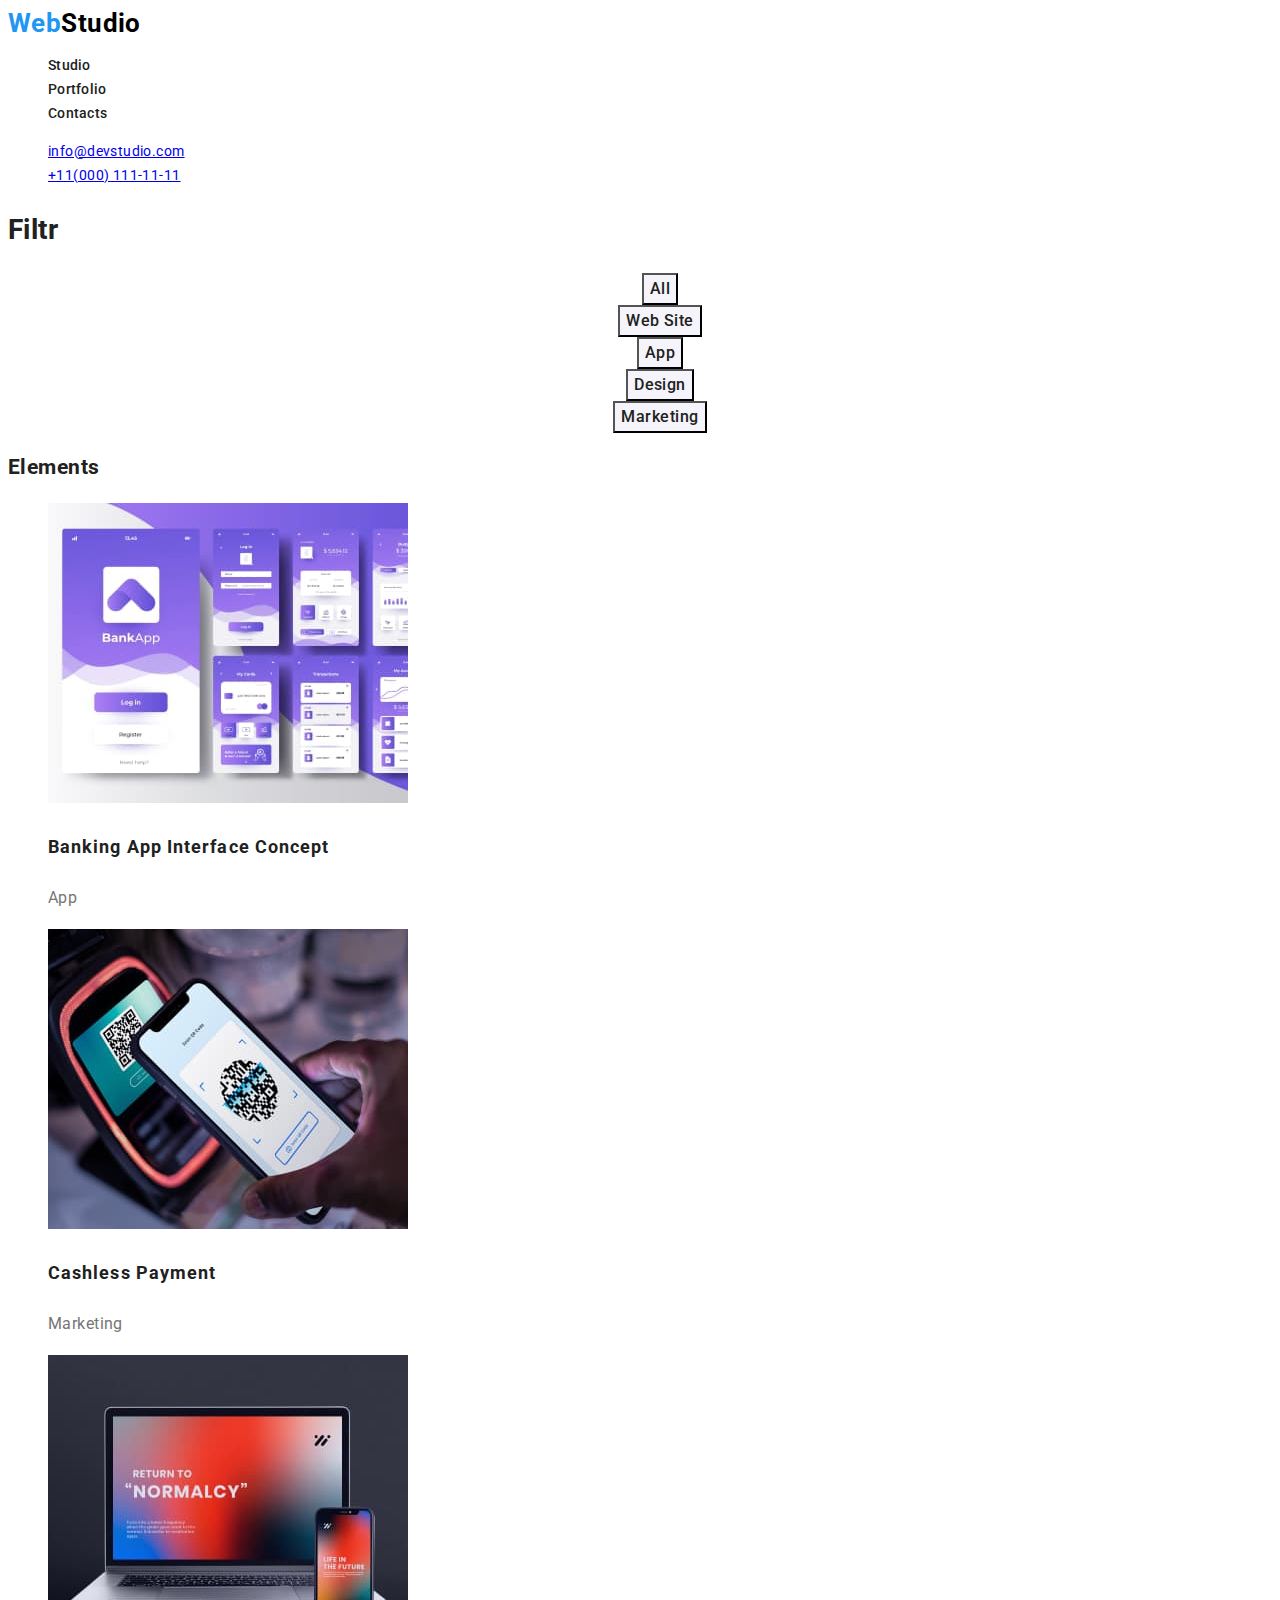
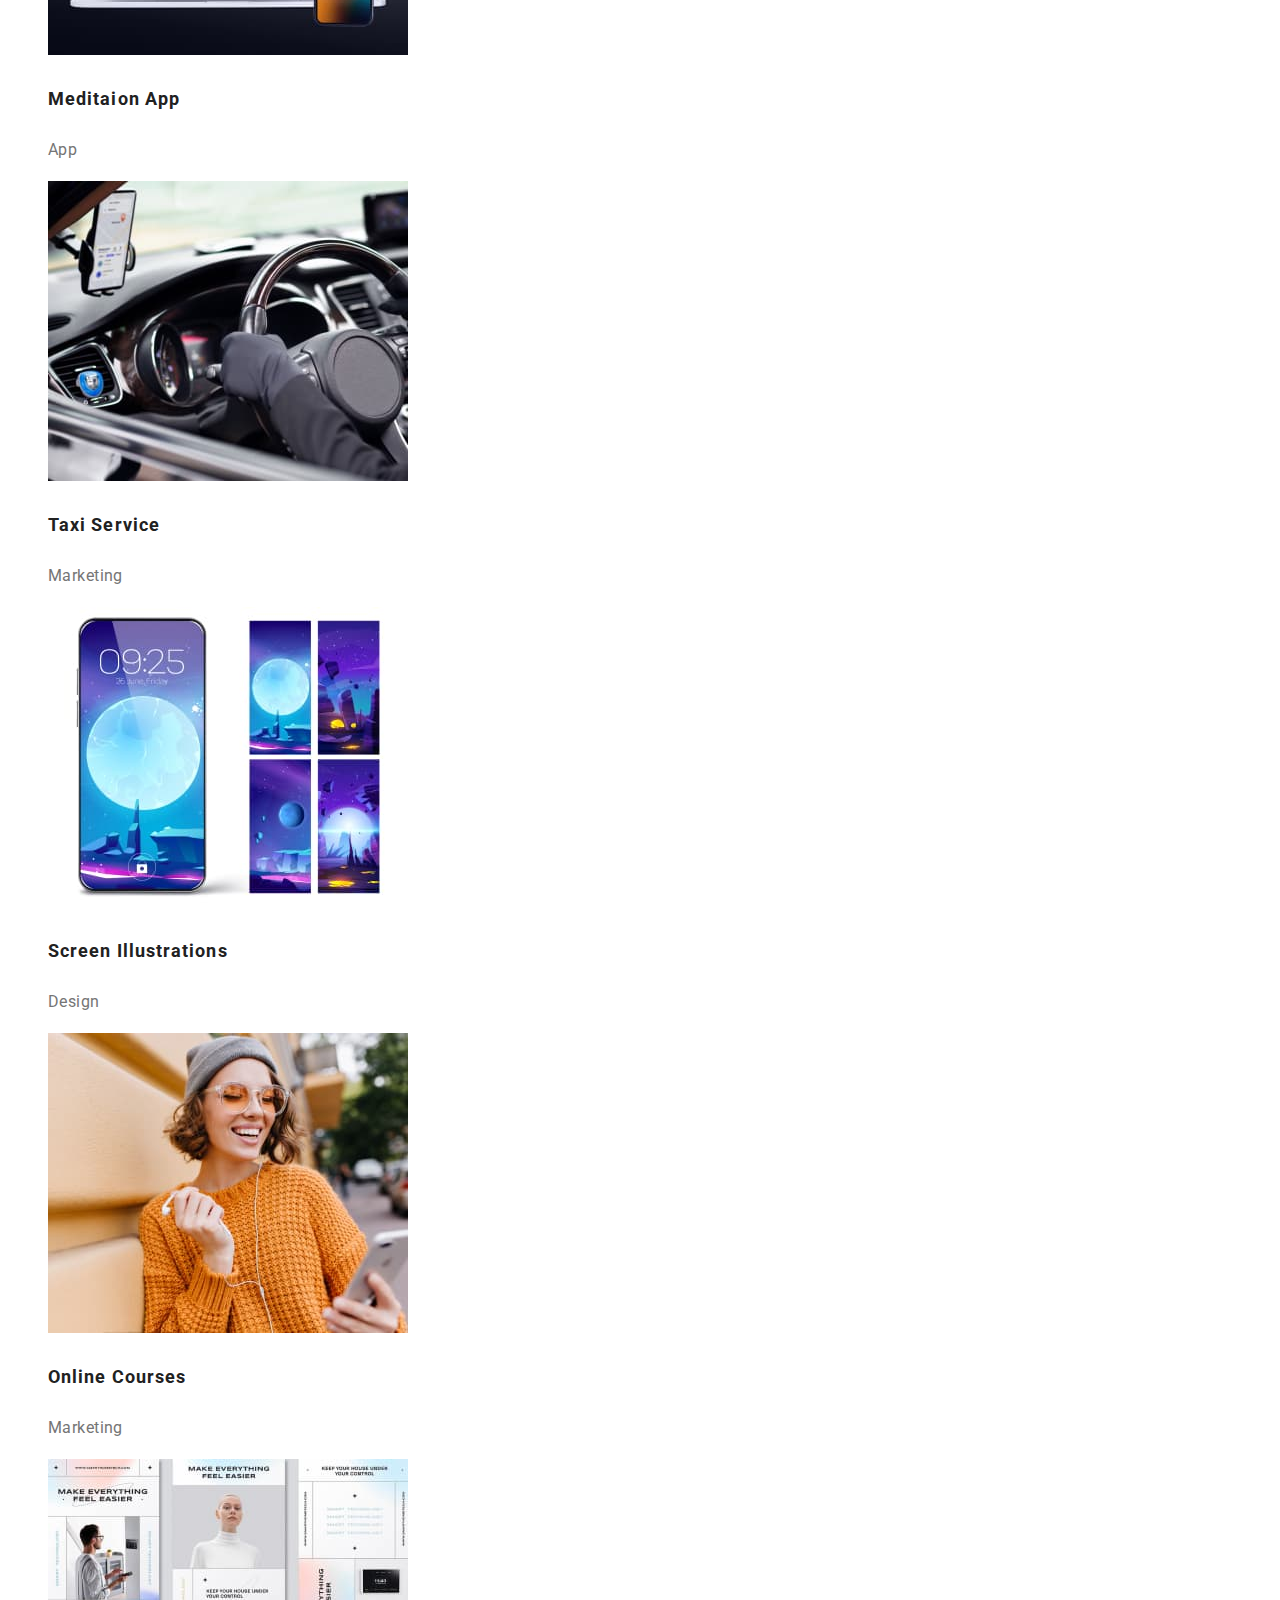
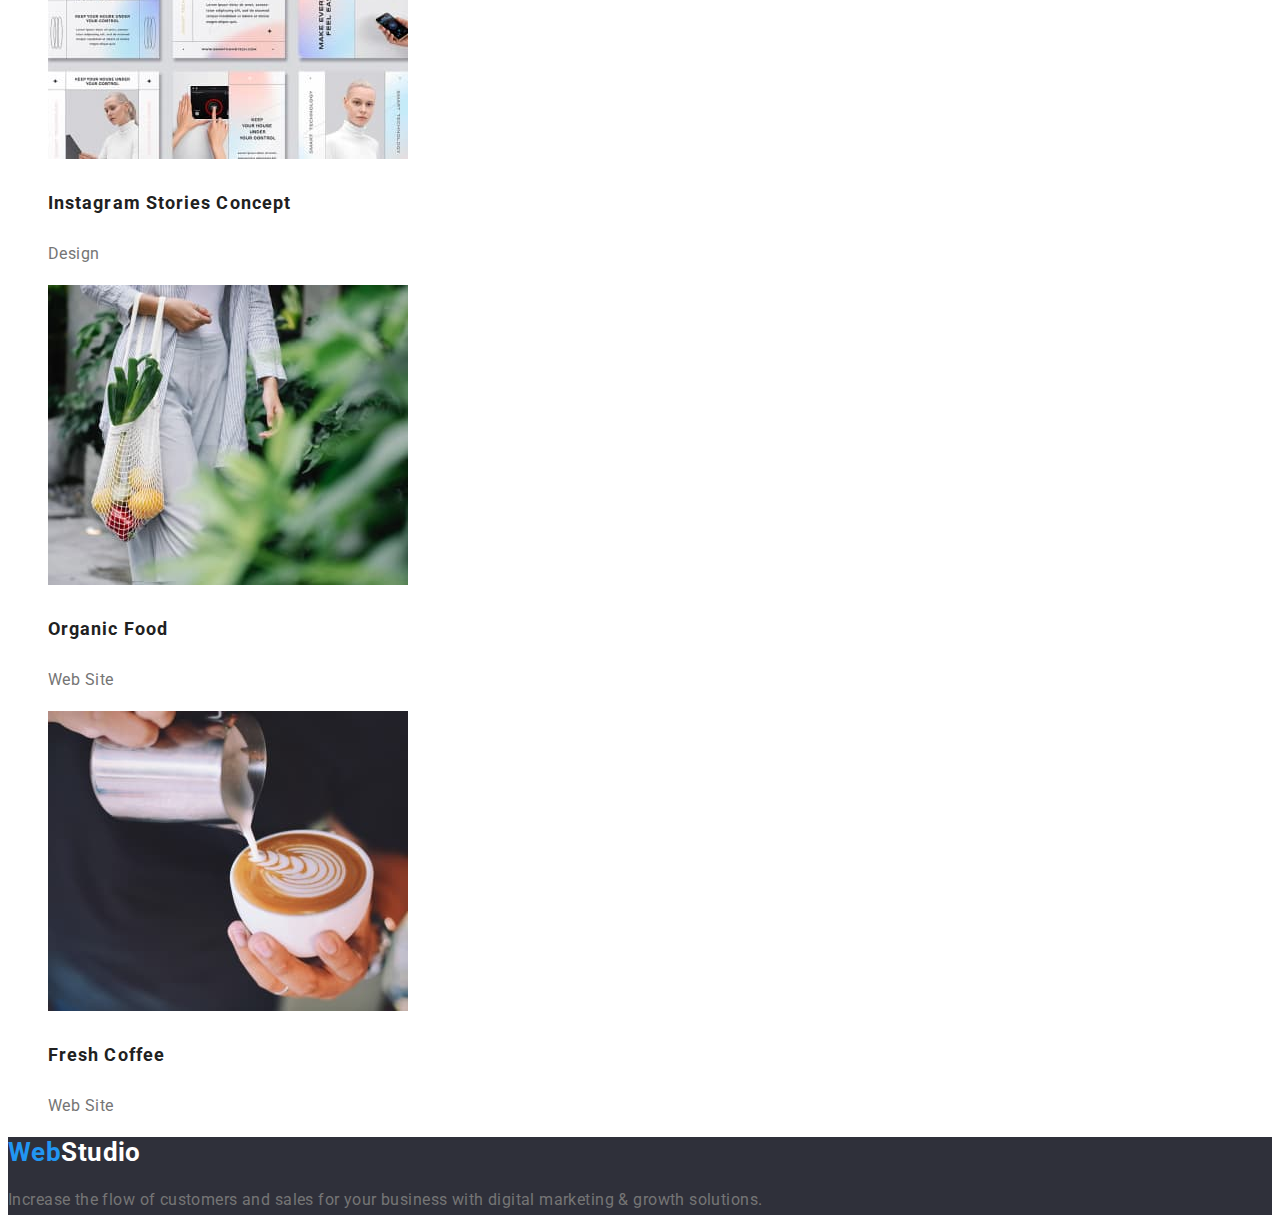
==== portfolio.html @ 69997443 "version blackout 1.0" ====
<!DOCTYPE html>
<html lang="en">
  <head>
    <meta charset="UTF-8" />
    <meta http-equiv="X-UA-Compatible" content="IE=edge" />
    <meta name="viewport" content="width=device-width, initial-scale=1.0" />
    <link rel="preconnect" href="https://fonts.googleapis.com" />
    <link rel="preconnect" href="https://fonts.gstatic.com" crossorigin />
    <link
      href="https://fonts.googleapis.com/css2?family=Raleway:wght@700&family=Roboto:wght@400;500;700;900&display=swap"
      rel="stylesheet"
    />
    <link rel="stylesheet" href="./css/styles.css" />
    <title>Портфоліо</title>
  </head>

  <body>
    <header>
      <a href="./index.html" class="logo"><span class="logo__accent">Web</span>Studio</a>
      <nav>
        <ul class="site-nav">
          <li class="site-nav__item"><a class="site-nav__link" href="./index.html">Studio</a></li>
          <li class="site-nav__item"><a class="site-nav__link" href="./portfolio.html">Portfolio</a></li>
          <li class="site-nav__item"><a class="site-nav__link" href="">Contacts</a></li>
        </ul>
      </nav>
      <ul class="contact-links">
        <li class="contacts-links__item"><a contacts-links__link href="mailto:info@devstudio.com">info@devstudio.com</a></li>
        <li class="contacts-links__item"><a contacts-links__link href="tel:+11(000)111-11-11">+11(000) 111-11-11</a></li>
      </ul>
    </header>
    <main>
      <h1>Filtr</h1>
      <section class="portfolio">
        <ul class="portfolio-filter">
          <li class="portfolio-filter__item"><button type="button" class="button portfolio-filter__button">All</button></li>
          <li class="portfolio-filter__item"><button type="button" class="button portfolio-filter__button">Web Site</button></li>
          <li class="portfolio-filter__item"><button type="button" class="button portfolio-filter__button">App</button></li>
          <li class="portfolio-filter__item"><button type="button" class="button portfolio-filter__button">Design</button></li>
          <li class="portfolio-filter__item"><button type="button" class="button portfolio-filter__button">Marketing</button></li>
        </ul>
        <h2>Elements</h2>
        <ul class="portfolio-cards">
          <li class="portfolio-cards__item">
            <a href="" class="portfolio-cards__link">
              <img
                src="./images/8.jpg"
                alt="Banking App Interface Concept"
                width="360"
              />
            </a>
            <h3 class="portfolio-cards__heading">Banking App Interface Concept</h3>
            <p class="portfolio-cards__text">App</p>
          </li>
          <li class="portfolio-cards__item">
            <a href="" class="portfolio-cards__link">
              <img src="./images/9.jpg" alt="Cashless Payment" width="360" />
            </a>
            <h3 class="portfolio-cards__heading">Cashless Payment</h3>
            <p class="portfolio-cards__text">Marketing</p>
          </li>
          <li class="portfolio-cards__item">
            <a href="" class="portfolio-cards__link">
              <img src="./images/10.jpg" alt="Meditaion App" width="360" />
            </a>
            <h3 class="portfolio-cards__heading">Meditaion App</h3>
            <p class="portfolio-cards__text">App</p>
          </li>
          <li class="portfolio-cards__item">
            <a href="" class="portfolio-cards__link">
              <img src="./images/11.jpg" alt="Taxi Service" width="360" />
            </a>
            <h3 class="portfolio-cards__heading">Taxi Service</h3>
            <p class="portfolio-cards__text">Marketing</p>
          </li>
          <li class="portfolio-cards__item">
            <a href="" class="portfolio-cards__link">
              <img
                src="./images/12.jpg"
                alt="Screen Illustrations"
                width="360"
              />
            </a>
            <h3 class="portfolio-cards__heading">Screen Illustrations</h3>
            <p class="portfolio-cards__text">Design</p>
          </li>
          <li class="portfolio-cards__item">
            <a href="" class="portfolio-cards__link">
              <img src="./images/13.jpg" alt="Online Courses" width="360" />
            </a>
            <h3 class="portfolio-cards__heading">Online Courses</h3>
            <p class="portfolio-cards__text">Marketing</p>
          </li>
          <li>
            <a href="" class="portfolio-cards__link">
              <img
                src="./images/14.jpg"
                alt="Instagram Stories Concept"
                width="360"
              />
            </a>
            <h3 class="portfolio-cards__heading">Instagram Stories Concept</h3>
            <p class="portfolio-cards__text">Design</p>
          </li>
          <li>
            <a href="" class="portfolio-cards__link">
              <img src="./images/15.jpg" alt="Organic Food" width="360" />
            </a>
            <h3 class="portfolio-cards__heading">Organic Food</h3>
            <p class="portfolio-cards__text">Web Site</p>
          </li>
          <li>
            <a href="" class="portfolio-cards__link">
              <img src="./images/16.jpg" alt="Fresh Coffee" width="360" />
            </a>
            <h3 class="portfolio-cards__heading">Fresh Coffee</h3>
            <p class="portfolio-cards__text">Web Site</p>
          </li>
        </ul>
      </section>
    </main>
    <footer class="footer">
      <a href="./index.html" class="logo footer__logo"><span class="logo__accent">Web</span>Studio</a>
      <p class="portfolio-cards__text">
        Increase the flow of customers and sales for your business with digital
        marketing & growth solutions.
      </p>
    </footer>
  </body>
</html>
---- css/styles.css ----
:root {
  --font-family-primary: "Roboto", sans-serif;
  --font-family-secondary: "Roboto", sans-serif;
  --text-color-primary: #212121;
  --text-color-secondary: #757575;
  --text-color-accent: #2196f3;
  --text-color-logo: #000;
  --text-color-logo-footer: #fff;
  --text-color-hero: #fff;
  --text-color-button-text-light: #fff;
  --text-color-button-text-dark: #212121;
  --text-color-contacts: rgba(255, 255, 255, 0.6);
  --text-color-address: #fff;
  --bg-color-primary: #fff;
  --bg-color-dark: #2f303a;
  --bg-color-gray: #f5f4fa;
  --bg-color-button-primary: #f5f4fa;
  --bg-color-button-accent-primary: #2196f3;
  --bg-color-button-accent-secondary: #188ce8;
}
body {
  font-family: var(--font-family-primary);
  font-weight: 400;
  font-size: 14px;
  line-height: 1.71;
  letter-spacing: 0.03em;
  color: var(--text-color-primary);
}
/* Logo */

.logo {
  font-family: var(--font-family-secondary);
  font-weight: 700;
  font-size: 26px;
  line-height: 1.19;
  text-decoration: none;
  color: var(--text-color-logo);
}

.logo__accent {
  color: var(--text-color-accent);
}

/* Site navigation & Contact links */

.site-nav,
.contact-links {
  list-style: none;
}

.site-nav__link,
.contacts-links__link {
  font-weight: 500;
  line-height: 1.14;
  letter-spacing: 0.02em;
  text-decoration: none;
  color: var(--text-color-primary);
}

.site-nav__link:hover,
.site-nav__link:focus,
.site-nav__link--current,
.contacts-links__link:hover,
.contacts-links__link:focus {
  color: var(--text-color-accent);
}

/* Contact links */

.contacts-links__link {
  color: var(--text-color-secondary);
}

/* Button */

.button {
  font-family: inherit;
  cursor: pointer;
}
/* Hero */

.hero {
  background-color: var(--bg-color-dark);
  text-align: center;
}

.hero__heading {
  font-weight: 900;
  font-size: 44px;
  line-height: 1.36;
  letter-spacing: 0.06em;
  text-transform: uppercase;
  color: var(--text-color-hero);
}

.hero__button {
  font-weight: 700;
  font-size: 16px;
  line-height: 1.88;
  text-align: center;
  letter-spacing: 0.06em;
  color: var(--text-color-button-text-light);
  background-color: var(--bg-color-button-accent-primary);
}

.hero__button:hover,
.hero__button:focus {
  background-color: var(--bg-color-button-accent-secondary);
}

/* Features & Portfolio */

.features__heading,
.portfolio__heading {
  position: absolute;
  white-space: nowrap;
  width: 1px;
  height: 1px;
  overflow: hidden;
  border: 0;
  padding: 0;
  clip: rect(0 0 0 0);
  clip-path: inset(50%);
  margin: -1px;
}

/* Features list */

.features-list {
  list-style: none;
}

.features-list__heading {
  font-size: 14px;
  line-height: 1.14;
  text-transform: uppercase;
}

.features-list__text {
  color: var(--text-color-secondary);
}

/* Competence & Team */

.competence__heading,
.team__heading {
  font-size: 36px;
  line-height: 1.17;
  text-align: center;
}

/* Competence list & Team cards */

.competence-list,
.team-cards {
  list-style: none;
  text-align: center;
}

/* Team */

.team {
  background-color: var(--bg-color-gray);
}

/* Team cards */

.team-cards__item {
  background-color: var(--bg-color-primary);
}

.team-cards__heading {
  font-weight: 500;
  font-size: 16px;
  line-height: 1.19;
}

.team-cards__position {
  font-size: 16px;
  line-height: 1.19;
  color: var(--text-color-secondary);
}

/* Footer */

.footer {
  background-color: var(--bg-color-dark);
}

.footer__logo {
  color: var(--text-color-logo-footer);
}

/* Portfolio filter */

.portfolio-filter {
  text-align: center;
  list-style: none;
}

.portfolio-filter__button {
  font-weight: 500;
  font-size: 16px;
  line-height: 1.62;
  letter-spacing: 0.03em;
  color: var(--text-color-button-text-dark);
  background-color: var(--bg-color-button-primary);
}

.portfolio-filter__button:hover,
.portfolio-filter__button:focus,
.portfolio-filter__button--active {
  color: var(--text-color-button-text-light);
  background-color: var(--bg-color-button-accent-primary);
}

/* Portfolio cards */

.portfolio-cards {
  list-style: none;
}

.portfolio-cards__link {
  text-decoration: none;
  color: var(--text-color-primary);
}

.portfolio-cards__heading {
  font-weight: 700;
  font-size: 18px;
  line-height: 2;
  letter-spacing: 0.06em;
}

.portfolio-cards__text {
  font-size: 16px;
  line-height: 1.88;
  color: var(--text-color-secondary);
}
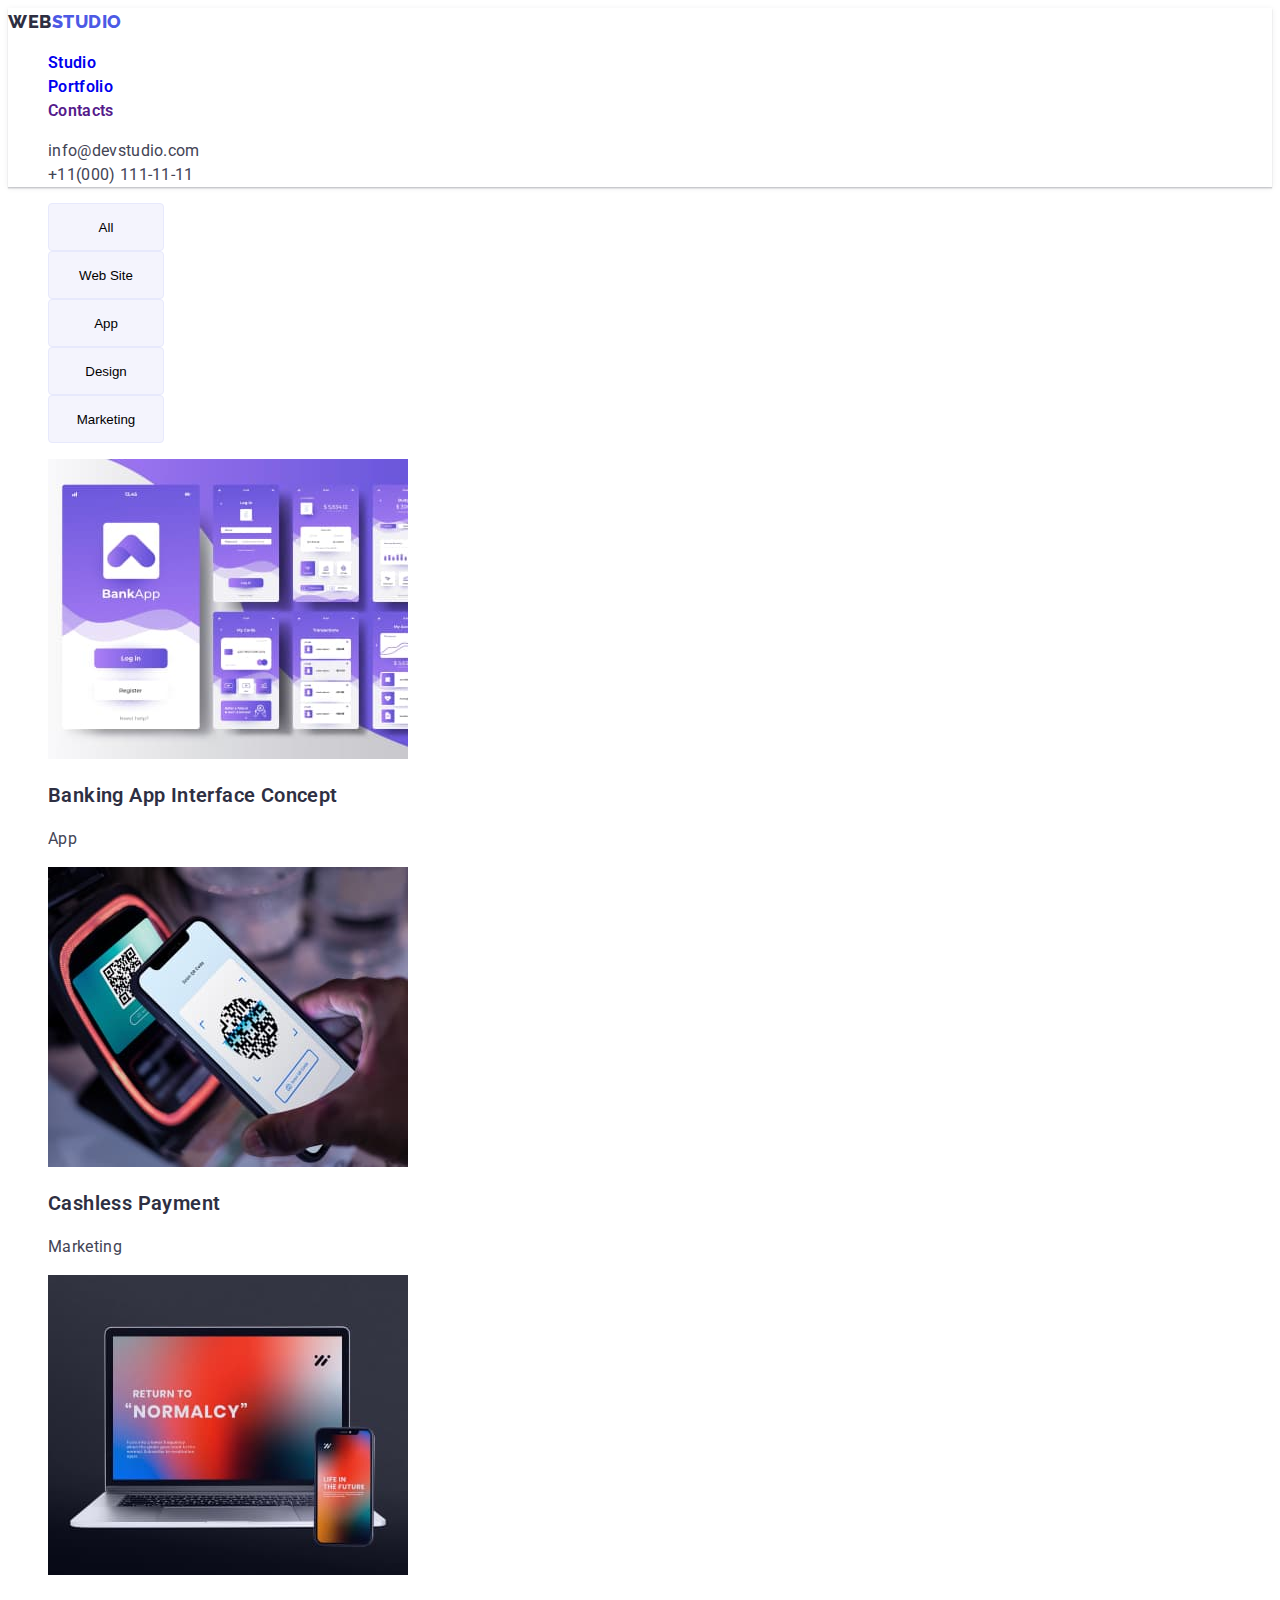
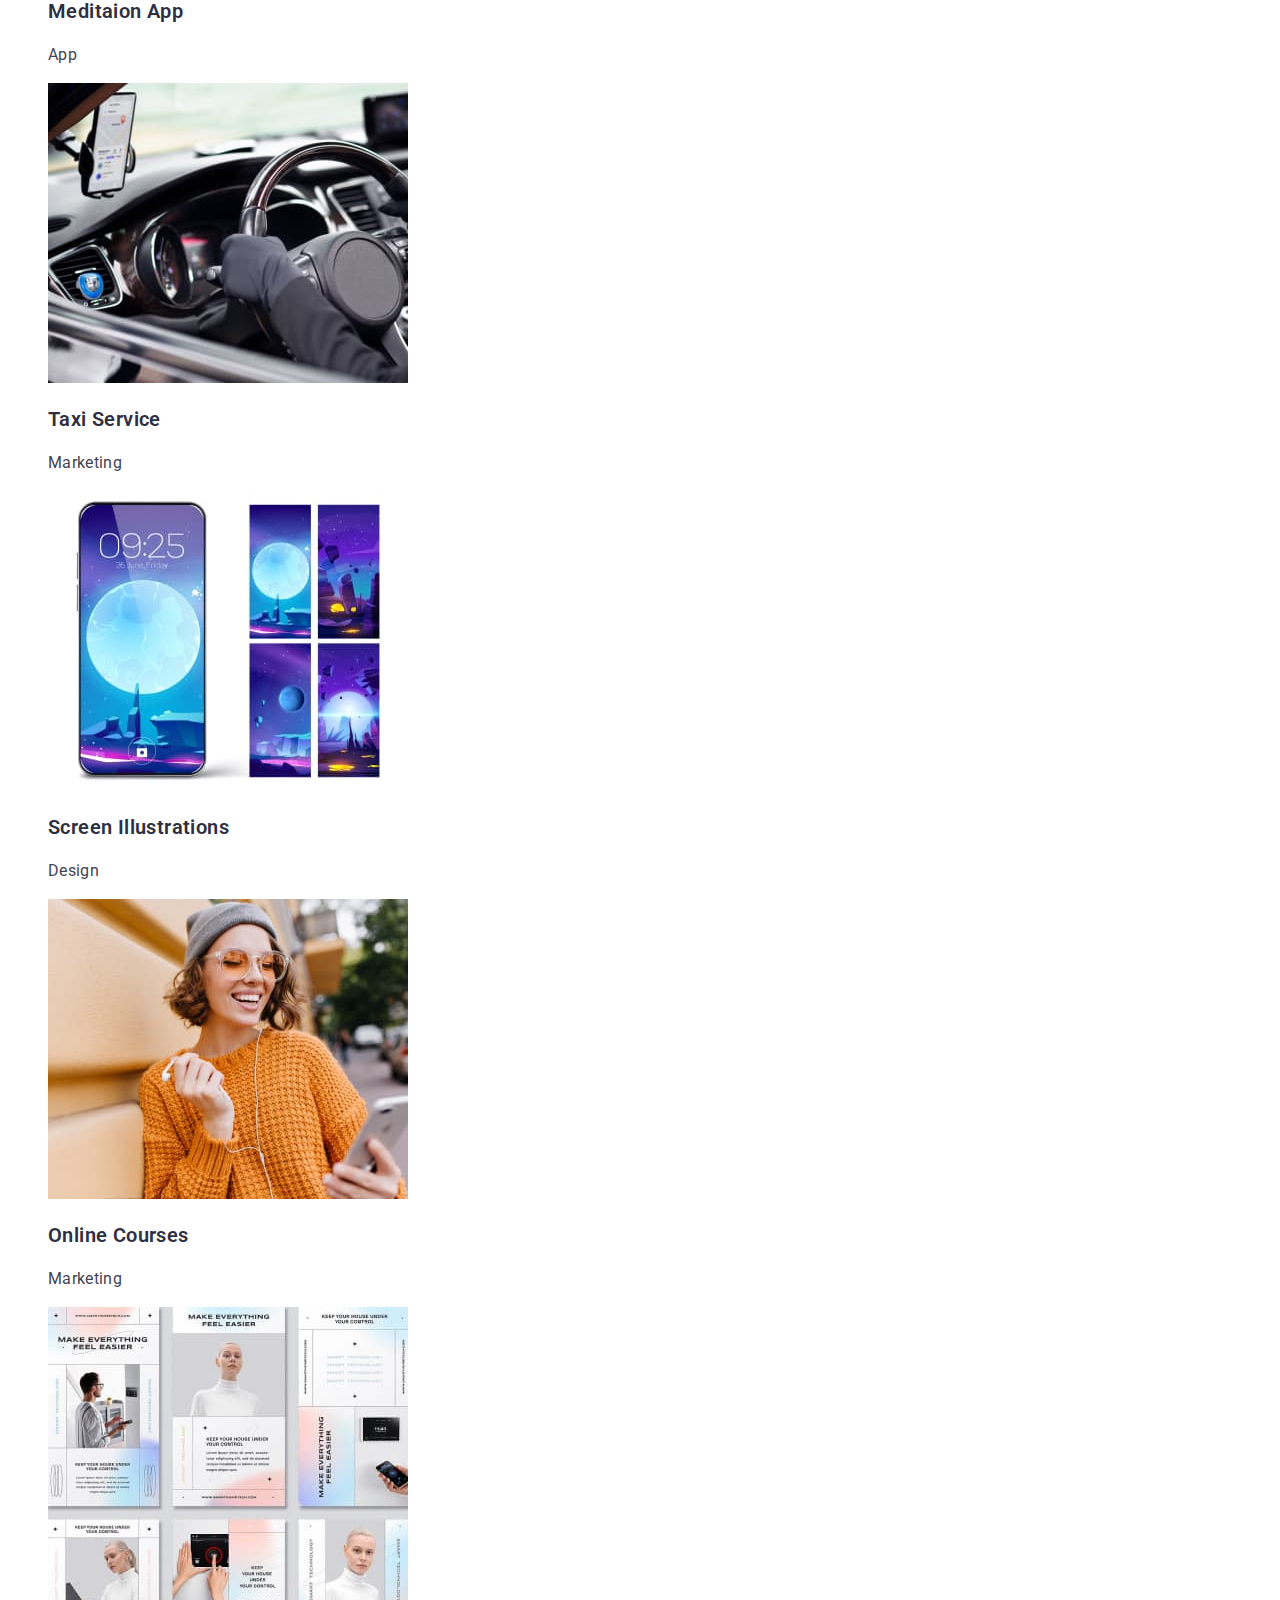
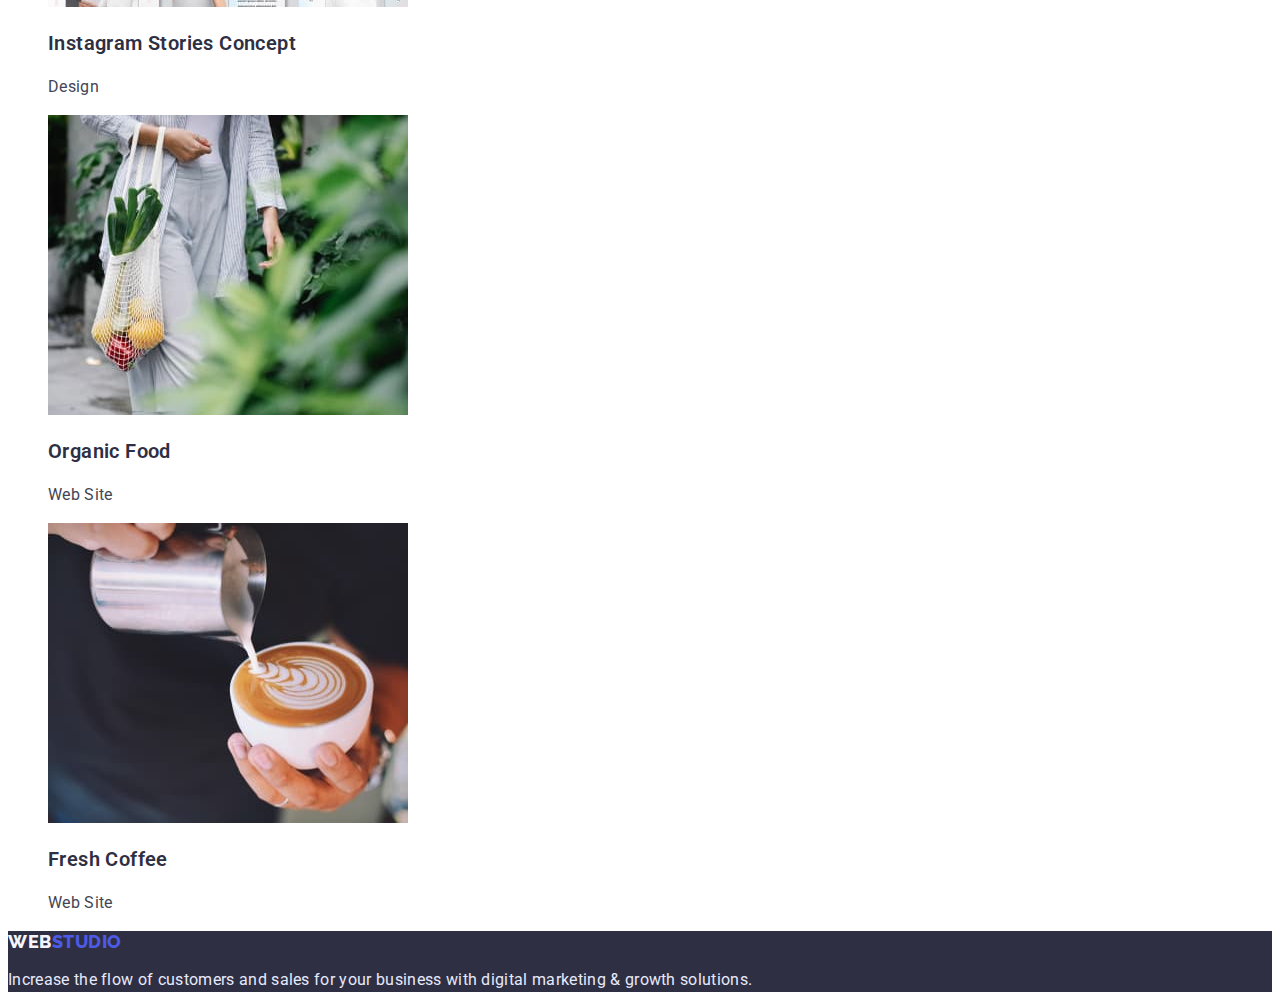
==== commit f7d48895: "blackout v.1.2" ====
--- a/portfolio.html
+++ b/portfolio.html
@@ -13,115 +13,142 @@
     <link rel="stylesheet" href="./css/styles.css" />
     <title>Портфоліо</title>
   </head>
-
   <body>
-    <header>
-      <a href="./index.html" class="logo"><span class="logo__accent">Web</span>Studio</a>
-      <nav>
-        <ul class="site-nav">
-          <li class="site-nav__item"><a class="site-nav__link" href="./index.html">Studio</a></li>
-          <li class="site-nav__item"><a class="site-nav__link" href="./portfolio.html">Portfolio</a></li>
-          <li class="site-nav__item"><a class="site-nav__link" href="">Contacts</a></li>
+    <header class="page-header">
+      <a href="./index.html" class="logo link"
+        ><span class="logo__accent">Web</span>Studio</a
+      >
+      <nav class="navigation">
+        <ul class="menu list">
+          <li class="menu_item link">
+            <a class="menu__link link" href="./index.html">Studio</a>
+          </li>
+          <li class="menu_item link">
+            <a class="menu__link link" href="./portfolio.html">Portfolio</a>
+          </li>
+          <li class="menu_item link">
+            <a class="menu__link link" href="">Contacts</a>
+          </li>
         </ul>
       </nav>
-      <ul class="contact-links">
-        <li class="contacts-links__item"><a contacts-links__link href="mailto:info@devstudio.com">info@devstudio.com</a></li>
-        <li class="contacts-links__item"><a contacts-links__link href="tel:+11(000)111-11-11">+11(000) 111-11-11</a></li>
+      <ul class="menu list">
+        <li>
+          <a class="contacts-links__link link" href="mailto:info@devstudio.com"
+            >info@devstudio.com</a
+          >
+        </li>
+        <li>
+          <a class="contacts-links__link link" href="tel:+11(000)111-11-11"
+            >+11(000) 111-11-11</a
+          >
+        </li>
       </ul>
     </header>
     <main>
-      <h1>Filtr</h1>
+      <h1 class="hide">Filtr</h1>
       <section class="portfolio">
         <ul class="portfolio-filter">
-          <li class="portfolio-filter__item"><button type="button" class="button portfolio-filter__button">All</button></li>
-          <li class="portfolio-filter__item"><button type="button" class="button portfolio-filter__button">Web Site</button></li>
-          <li class="portfolio-filter__item"><button type="button" class="button portfolio-filter__button">App</button></li>
-          <li class="portfolio-filter__item"><button type="button" class="button portfolio-filter__button">Design</button></li>
-          <li class="portfolio-filter__item"><button type="button" class="button portfolio-filter__button">Marketing</button></li>
+          <li class="list">
+            <button type="button" class="button">All</button>
+          </li>
+          <li class="list">
+            <button type="button" class="button">Web Site</button>
+          </li>
+          <li class="list">
+            <button type="button" class="button">App</button>
+          </li>
+          <li class="list">
+            <button type="button" class="button">Design</button>
+          </li>
+          <li class="list">
+            <button type="button" class="button">Marketing</button>
+          </li>
         </ul>
-        <h2>Elements</h2>
-        <ul class="portfolio-cards">
-          <li class="portfolio-cards__item">
-            <a href="" class="portfolio-cards__link">
+        <h2 class="hide">Elements</h2>
+        <ul class="list">
+          <li>
+            <a href="">
               <img
                 src="./images/8.jpg"
                 alt="Banking App Interface Concept"
                 width="360"
               />
             </a>
-            <h3 class="portfolio-cards__heading">Banking App Interface Concept</h3>
-            <p class="portfolio-cards__text">App</p>
+            <h3 class="subtitle">Banking App Interface Concept</h3>
+            <p class="description">App</p>
           </li>
-          <li class="portfolio-cards__item">
-            <a href="" class="portfolio-cards__link">
+          <li>
+            <a href="">
               <img src="./images/9.jpg" alt="Cashless Payment" width="360" />
             </a>
-            <h3 class="portfolio-cards__heading">Cashless Payment</h3>
-            <p class="portfolio-cards__text">Marketing</p>
+            <h3 class="subtitle">Cashless Payment</h3>
+            <p class="description">Marketing</p>
           </li>
-          <li class="portfolio-cards__item">
-            <a href="" class="portfolio-cards__link">
+          <li>
+            <a href="">
               <img src="./images/10.jpg" alt="Meditaion App" width="360" />
             </a>
-            <h3 class="portfolio-cards__heading">Meditaion App</h3>
-            <p class="portfolio-cards__text">App</p>
+            <h3 class="subtitle">Meditaion App</h3>
+            <p class="description">App</p>
           </li>
-          <li class="portfolio-cards__item">
-            <a href="" class="portfolio-cards__link">
+          <li>
+            <a href="">
               <img src="./images/11.jpg" alt="Taxi Service" width="360" />
             </a>
-            <h3 class="portfolio-cards__heading">Taxi Service</h3>
-            <p class="portfolio-cards__text">Marketing</p>
+            <h3 class="subtitle">Taxi Service</h3>
+            <p class="description">Marketing</p>
           </li>
-          <li class="portfolio-cards__item">
-            <a href="" class="portfolio-cards__link">
+          <li>
+            <a href="">
               <img
                 src="./images/12.jpg"
                 alt="Screen Illustrations"
                 width="360"
               />
             </a>
-            <h3 class="portfolio-cards__heading">Screen Illustrations</h3>
-            <p class="portfolio-cards__text">Design</p>
+            <h3 class="subtitle">Screen Illustrations</h3>
+            <p class="description">Design</p>
           </li>
-          <li class="portfolio-cards__item">
-            <a href="" class="portfolio-cards__link">
+          <li>
+            <a href="">
               <img src="./images/13.jpg" alt="Online Courses" width="360" />
             </a>
-            <h3 class="portfolio-cards__heading">Online Courses</h3>
-            <p class="portfolio-cards__text">Marketing</p>
+            <h3 class="subtitle">Online Courses</h3>
+            <p class="description">Marketing</p>
           </li>
           <li>
-            <a href="" class="portfolio-cards__link">
+            <a href="">
               <img
                 src="./images/14.jpg"
                 alt="Instagram Stories Concept"
                 width="360"
               />
             </a>
-            <h3 class="portfolio-cards__heading">Instagram Stories Concept</h3>
-            <p class="portfolio-cards__text">Design</p>
+            <h3 class="subtitle">Instagram Stories Concept</h3>
+            <p class="description">Design</p>
           </li>
           <li>
-            <a href="" class="portfolio-cards__link">
+            <a href="">
               <img src="./images/15.jpg" alt="Organic Food" width="360" />
             </a>
-            <h3 class="portfolio-cards__heading">Organic Food</h3>
-            <p class="portfolio-cards__text">Web Site</p>
+            <h3 class="subtitle">Organic Food</h3>
+            <p class="description">Web Site</p>
           </li>
           <li>
-            <a href="" class="portfolio-cards__link">
+            <a href="">
               <img src="./images/16.jpg" alt="Fresh Coffee" width="360" />
             </a>
-            <h3 class="portfolio-cards__heading">Fresh Coffee</h3>
-            <p class="portfolio-cards__text">Web Site</p>
+            <h3 class="subtitle">Fresh Coffee</h3>
+            <p class="description">Web Site</p>
           </li>
         </ul>
       </section>
     </main>
     <footer class="footer">
-      <a href="./index.html" class="logo footer__logo"><span class="logo__accent">Web</span>Studio</a>
-      <p class="portfolio-cards__text">
+      <a href="./index.html" class="logo_footer link"
+        ><span class="logo__accent__footer">Web</span>Studio</a
+      >
+      <p class="description_footer">
         Increase the flow of customers and sales for your business with digital
         marketing & growth solutions.
       </p>
--- a/css/styles.css
+++ b/css/styles.css
@@ -1,239 +1,189 @@
-:root {
-  --font-family-primary: "Roboto", sans-serif;
-  --font-family-secondary: "Roboto", sans-serif;
-  --text-color-primary: #212121;
-  --text-color-secondary: #757575;
-  --text-color-accent: #2196f3;
-  --text-color-logo: #000;
-  --text-color-logo-footer: #fff;
-  --text-color-hero: #fff;
-  --text-color-button-text-light: #fff;
-  --text-color-button-text-dark: #212121;
-  --text-color-contacts: rgba(255, 255, 255, 0.6);
-  --text-color-address: #fff;
-  --bg-color-primary: #fff;
-  --bg-color-dark: #2f303a;
-  --bg-color-gray: #f5f4fa;
-  --bg-color-button-primary: #f5f4fa;
-  --bg-color-button-accent-primary: #2196f3;
-  --bg-color-button-accent-secondary: #188ce8;
+.list {
+  list-style: none;
+}
+.link {
+  text-decoration: none;
 }
 body {
-  font-family: var(--font-family-primary);
-  font-weight: 400;
-  font-size: 14px;
-  line-height: 1.71;
+  font-family: "Roboto", sans-serif;
+  color: #2e2f42;
+}
+/* -----<Header------- */
+.page-header {
+  background: #ffffff;
+  box-shadow: 0px 2px 1px rgba(46, 47, 66, 0.08),
+    0px 1px 1px rgba(46, 47, 66, 0.16), 0px 1px 6px rgba(46, 47, 66, 0.08);
+}
+/* ---Logo--- */
+.logo {
+  font-family: "Raleway", sans-serif;
+  font-weight: 800;
+  font-size: 18px;
+  line-height: 1.5;
+  display: flex;
+  align-items: center;
   letter-spacing: 0.03em;
-  color: var(--text-color-primary);
+  text-transform: uppercase;
+  color: #4d5ae5;
 }
-/* Logo */
-
-.logo {
-  font-family: var(--font-family-secondary);
-  font-weight: 700;
-  font-size: 26px;
-  line-height: 1.19;
-  text-decoration: none;
-  color: var(--text-color-logo);
+.logo__accent {
+  font-family: "Raleway", sans-serif;
+  font-weight: 800;
+  font-size: 18px;
+  line-height: 1.33;
+  display: flex;
+  align-items: center;
+  letter-spacing: 0.03em;
+  text-transform: uppercase;
+  color: #2e2f42;
 }
 
-.logo__accent {
-  color: var(--text-color-accent);
+.menu_item {
+  font-weight: 600;
+  font-size: 16px;
+  line-height: 1.5;
+  letter-spacing: 0.02em;
+}
+.menu__link {
+  font-weight: 600;
+  font-size: 16px;
+  line-height: 1.5;
+  letter-spacing: 0.02em;
+}
+.menu__link:hover,
+.menu__link:focus {
+  color: #4d5ae5;
+}
+/* -------CONTAKTS---------- */
+.contacts-links__link {
+  font-weight: 400;
+  font-size: 16px;
+  line-height: 1.5;
+  letter-spacing: 0.02em;
+  color: #434455;
+}
+.contacts-links__link:hover,
+.contacts-links__link:focus {
+  color: #4d5ae5;
 }
 
-/* Site navigation & Contact links */
-
-.site-nav,
-.contact-links {
-  list-style: none;
+/* ----HERO----- */
+.hero {
+  background: #2e2f42;
+}
+.hero__heading {
+  font-weight: 600;
+  font-size: 56px;
+  line-height: 1.07;
+  text-align: center;
+  letter-spacing: 0.02em;
+  color: #ffffff;
+}
+.hero__button {
+  font-weight: 600;
+  font-size: 16px;
+  line-height: 1.19;
+  display: flex;
+  align-items: center;
+  letter-spacing: 0.04em;
+  cursor: pointer;
+  background: #4d5ae5;
+  box-shadow: 0px 4px 4px rgba(0, 0, 0, 0.15);
+  border-radius: 4px;
+  color: #ffffff;
+}
+.button__click {
+  background: #404bbf;
+  box-shadow: 0px 4px 4px rgba(0, 0, 0, 0.15);
+  border-radius: 4px;
+}
+.hero__button:hover,
+.hero__button:focus {
+  background: #4d5ae5;
+  box-shadow: 0px 1px 6px rgba(46, 47, 66, 0.08),
+    0px 1px 1px rgba(46, 47, 66, 0.16), 0px 2px 1px rgba(46, 47, 66, 0.08);
+  border-radius: 4px;
 }
 
-.site-nav__link,
-.contacts-links__link {
-  font-weight: 500;
-  line-height: 1.14;
+/* --ADVANTAGE-- */
+.hide {
+  display: none;
+}
+.subtitle {
+  font-weight: 600;
+  font-size: 20px;
+  line-height: 1.2;
   letter-spacing: 0.02em;
-  text-decoration: none;
-  color: var(--text-color-primary);
+}
+.description {
+  font-weight: 400;
+  font-size: 16px;
+  line-height: 1.5;
+  letter-spacing: 0.02em;
+  color: #434455;
+}
+/* ------WHAT ARE WE DOING------- */
+.title {
+  font-weight: 600;
+  font-size: 36px;
+  line-height: 1.11;
+  text-align: center;
+  letter-spacing: 0.02em;
+  text-transform: capitalize;
 }
 
-.site-nav__link:hover,
-.site-nav__link:focus,
-.site-nav__link--current,
-.contacts-links__link:hover,
-.contacts-links__link:focus {
-  color: var(--text-color-accent);
+/* ----FOOTER--- */
+.logo_footer {
+  font-family: "Raleway", sans-serif;
+  font-weight: 800;
+  font-size: 18px;
+  line-height: 1.17;
+  display: flex;
+  align-items: center;
+  letter-spacing: 0.03em;
+  text-transform: uppercase;
+  color: #4d5ae5;
+}
+.logo__accent__footer {
+  font-family: "Raleway", sans-serif;
+  font-weight: 800;
+  font-size: 18px;
+  line-height: 1.17;
+  display: flex;
+  align-items: center;
+  letter-spacing: 0.03em;
+  text-transform: uppercase;
+  color: #f4f4fd;
+}
+.footer {
+  background: #2e2f42;
+}
+.description_footer {
+  font-weight: 400;
+  font-size: 16px;
+  line-height: 1.5;
+  letter-spacing: 0.02em;
+  color: #e7e9fc;
 }
 
-/* Contact links */
-
-.contacts-links__link {
-  color: var(--text-color-secondary);
-}
-
-/* Button */
-
+/* -----PORTFOLIO------ */
 .button {
-  font-family: inherit;
+  display: flex;
+  flex-direction: row;
+  justify-content: center;
+  align-items: center;
+  padding: 8px 16px;
+  width: 116px;
+  height: 48px;
+  background: #f4f4fd;
+  border: 1px solid #e7e9fc;
+  border-radius: 4px;
   cursor: pointer;
 }
-/* Hero */
-
-.hero {
-  background-color: var(--bg-color-dark);
-  text-align: center;
+.button:hover,
+.hero__button:focus {
+  background: #4d5ae5;
+  box-shadow: 0px 3px 1px rgba(0, 0, 0, 0.1), 0px 2px 1px rgba(0, 0, 0, 0.08),
+    0px 2px 2px rgba(0, 0, 0, 0.12);
+  border-radius: 4px;
 }
-
-.hero__heading {
-  font-weight: 900;
-  font-size: 44px;
-  line-height: 1.36;
-  letter-spacing: 0.06em;
-  text-transform: uppercase;
-  color: var(--text-color-hero);
-}
-
-.hero__button {
-  font-weight: 700;
-  font-size: 16px;
-  line-height: 1.88;
-  text-align: center;
-  letter-spacing: 0.06em;
-  color: var(--text-color-button-text-light);
-  background-color: var(--bg-color-button-accent-primary);
-}
-
-.hero__button:hover,
-.hero__button:focus {
-  background-color: var(--bg-color-button-accent-secondary);
-}
-
-/* Features & Portfolio */
-
-.features__heading,
-.portfolio__heading {
-  position: absolute;
-  white-space: nowrap;
-  width: 1px;
-  height: 1px;
-  overflow: hidden;
-  border: 0;
-  padding: 0;
-  clip: rect(0 0 0 0);
-  clip-path: inset(50%);
-  margin: -1px;
-}
-
-/* Features list */
-
-.features-list {
-  list-style: none;
-}
-
-.features-list__heading {
-  font-size: 14px;
-  line-height: 1.14;
-  text-transform: uppercase;
-}
-
-.features-list__text {
-  color: var(--text-color-secondary);
-}
-
-/* Competence & Team */
-
-.competence__heading,
-.team__heading {
-  font-size: 36px;
-  line-height: 1.17;
-  text-align: center;
-}
-
-/* Competence list & Team cards */
-
-.competence-list,
-.team-cards {
-  list-style: none;
-  text-align: center;
-}
-
-/* Team */
-
-.team {
-  background-color: var(--bg-color-gray);
-}
-
-/* Team cards */
-
-.team-cards__item {
-  background-color: var(--bg-color-primary);
-}
-
-.team-cards__heading {
-  font-weight: 500;
-  font-size: 16px;
-  line-height: 1.19;
-}
-
-.team-cards__position {
-  font-size: 16px;
-  line-height: 1.19;
-  color: var(--text-color-secondary);
-}
-
-/* Footer */
-
-.footer {
-  background-color: var(--bg-color-dark);
-}
-
-.footer__logo {
-  color: var(--text-color-logo-footer);
-}
-
-/* Portfolio filter */
-
-.portfolio-filter {
-  text-align: center;
-  list-style: none;
-}
-
-.portfolio-filter__button {
-  font-weight: 500;
-  font-size: 16px;
-  line-height: 1.62;
-  letter-spacing: 0.03em;
-  color: var(--text-color-button-text-dark);
-  background-color: var(--bg-color-button-primary);
-}
-
-.portfolio-filter__button:hover,
-.portfolio-filter__button:focus,
-.portfolio-filter__button--active {
-  color: var(--text-color-button-text-light);
-  background-color: var(--bg-color-button-accent-primary);
-}
-
-/* Portfolio cards */
-
-.portfolio-cards {
-  list-style: none;
-}
-
-.portfolio-cards__link {
-  text-decoration: none;
-  color: var(--text-color-primary);
-}
-
-.portfolio-cards__heading {
-  font-weight: 700;
-  font-size: 18px;
-  line-height: 2;
-  letter-spacing: 0.06em;
-}
-
-.portfolio-cards__text {
-  font-size: 16px;
-  line-height: 1.88;
-  color: var(--text-color-secondary);
-}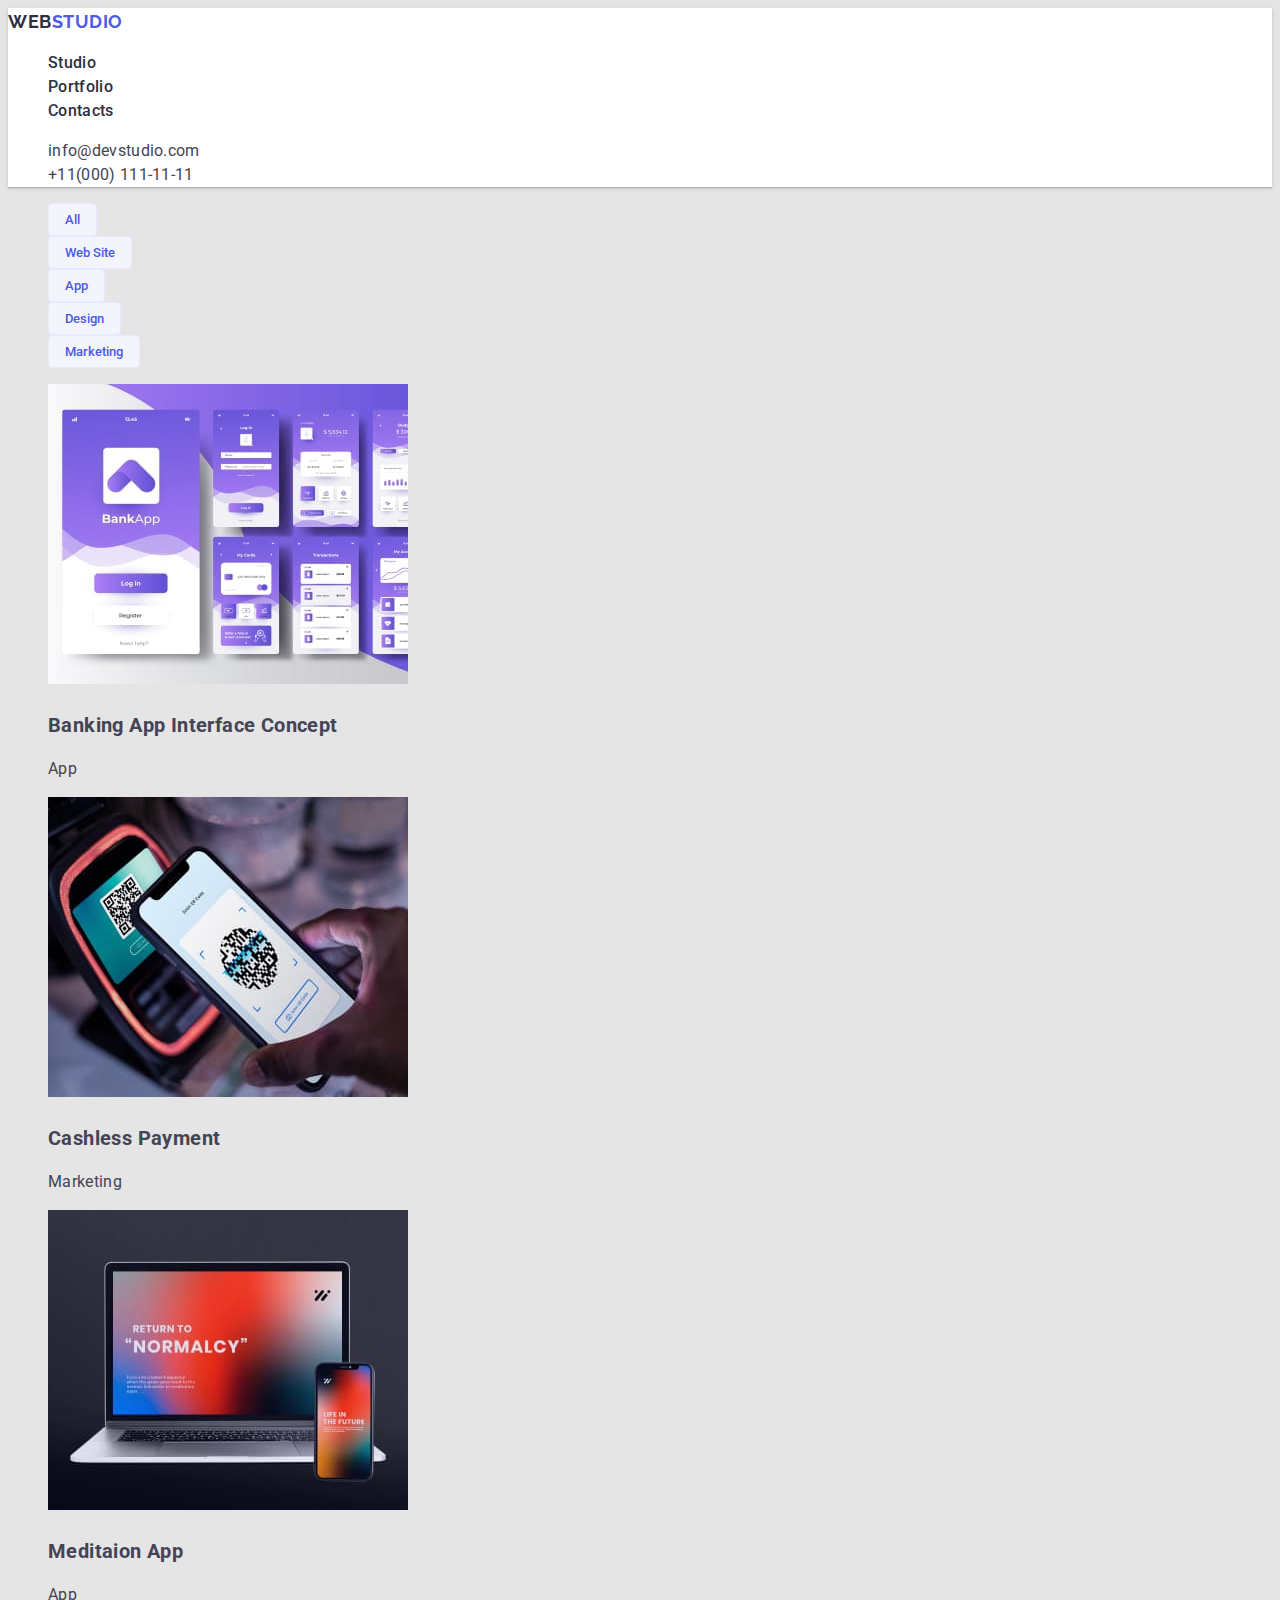
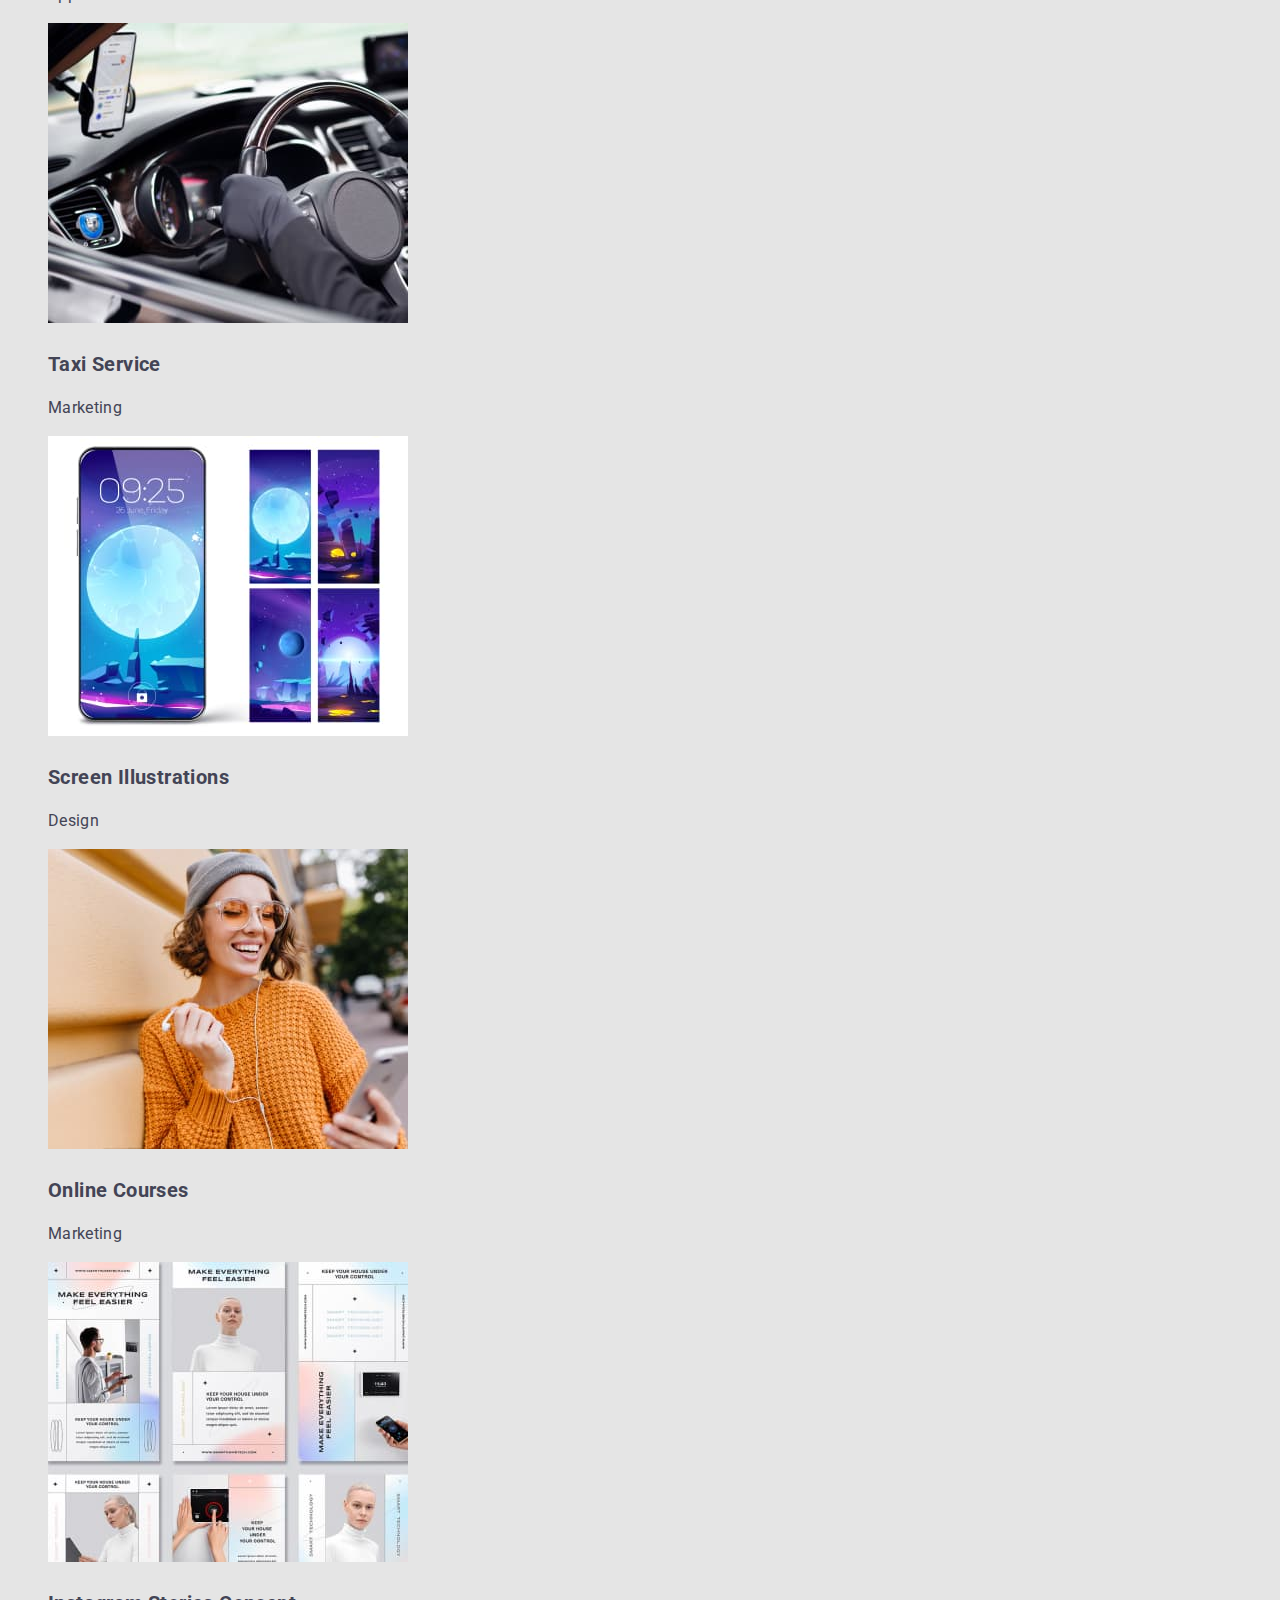
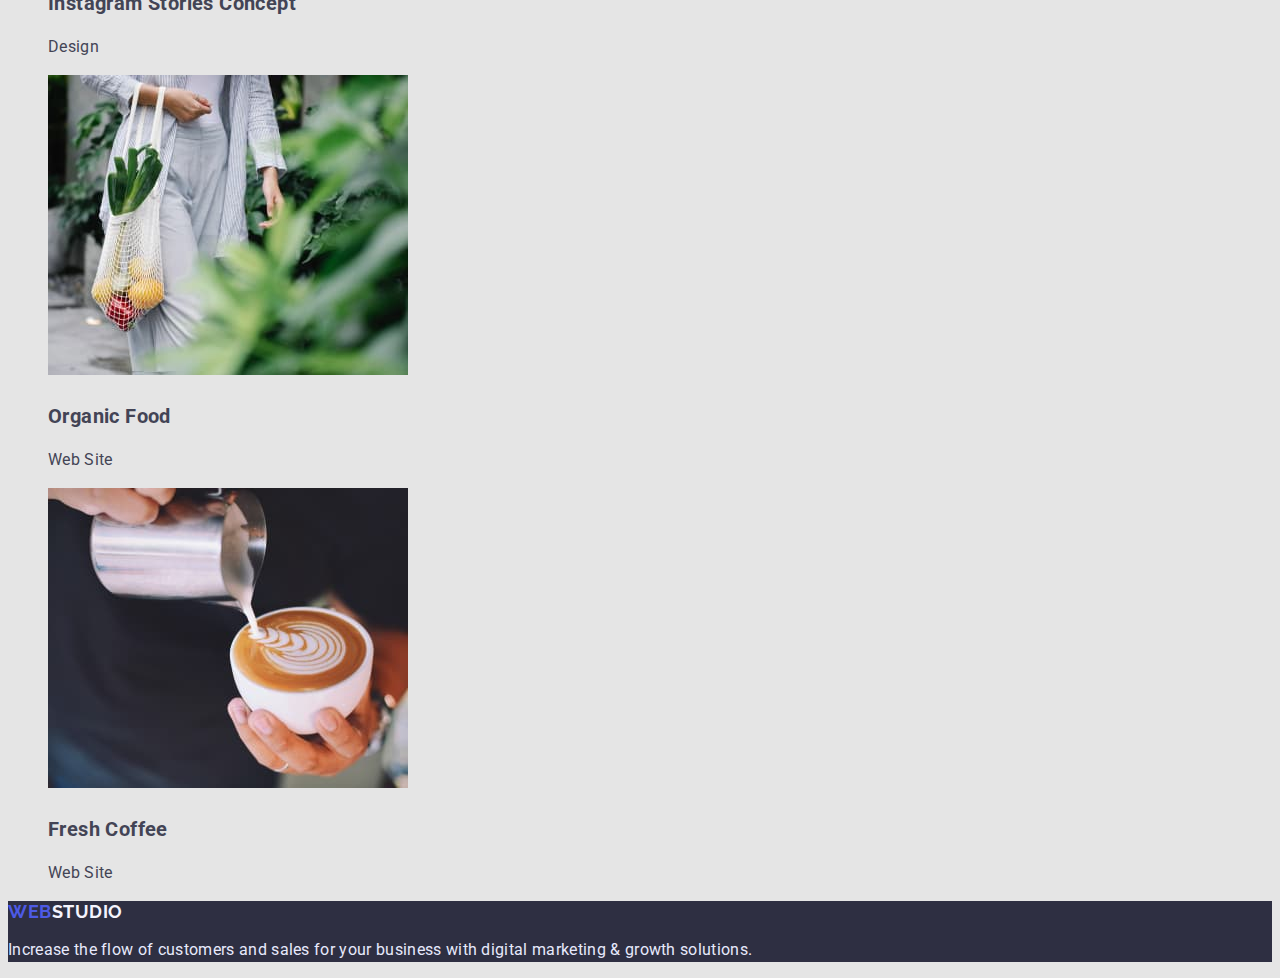
==== commit 02924785: "blackOut v.1/3" ====
--- a/portfolio.html
+++ b/portfolio.html
@@ -45,7 +45,7 @@
       </ul>
     </header>
     <main>
-      <h1 class="hide">Filtr</h1>
+      <h1 class="visually-hidden">Filtr</h1>
       <section class="portfolio">
         <ul class="portfolio-filter">
           <li class="list">
@@ -64,82 +64,91 @@
             <button type="button" class="button">Marketing</button>
           </li>
         </ul>
-        <h2 class="hide">Elements</h2>
+        <h2 class="visually-hidden">Elements</h2>
         <ul class="list">
           <li>
-            <a href="">
+            <a class="title link" href="">
               <img
                 src="./images/8.jpg"
                 alt="Banking App Interface Concept"
                 width="360"
               />
+
+              <h3 class="subtitle">Banking App Interface Concept</h3>
+              <p class="description">App</p>
             </a>
-            <h3 class="subtitle">Banking App Interface Concept</h3>
-            <p class="description">App</p>
           </li>
           <li>
-            <a href="">
+            <a class="title link" href="">
               <img src="./images/9.jpg" alt="Cashless Payment" width="360" />
+
+              <h3 class="subtitle">Cashless Payment</h3>
+              <p class="description">Marketing</p>
             </a>
-            <h3 class="subtitle">Cashless Payment</h3>
-            <p class="description">Marketing</p>
           </li>
           <li>
-            <a href="">
+            <a class="title link" href="">
               <img src="./images/10.jpg" alt="Meditaion App" width="360" />
+
+              <h3 class="subtitle">Meditaion App</h3>
+              <p class="description">App</p>
             </a>
-            <h3 class="subtitle">Meditaion App</h3>
-            <p class="description">App</p>
           </li>
           <li>
-            <a href="">
+            <a class="title link" href="">
               <img src="./images/11.jpg" alt="Taxi Service" width="360" />
+
+              <h3 class="subtitle">Taxi Service</h3>
+              <p class="description">Marketing</p>
             </a>
-            <h3 class="subtitle">Taxi Service</h3>
-            <p class="description">Marketing</p>
           </li>
           <li>
-            <a href="">
+            <a class="title link" href="">
               <img
                 src="./images/12.jpg"
                 alt="Screen Illustrations"
                 width="360"
               />
+
+              <h3 class="subtitle">Screen Illustrations</h3>
+              <p class="description">Design</p>
             </a>
-            <h3 class="subtitle">Screen Illustrations</h3>
-            <p class="description">Design</p>
           </li>
           <li>
-            <a href="">
+            <a class="title link" href="">
               <img src="./images/13.jpg" alt="Online Courses" width="360" />
+
+              <h3 class="subtitle">Online Courses</h3>
+              <p class="description">Marketing</p>
             </a>
-            <h3 class="subtitle">Online Courses</h3>
-            <p class="description">Marketing</p>
           </li>
           <li>
-            <a href="">
+            <a class="title link" href="">
               <img
                 src="./images/14.jpg"
                 alt="Instagram Stories Concept"
                 width="360"
               />
+
+              <h3 class="subtitle">Instagram Stories Concept</h3>
+              <p class="description">Design</p>
             </a>
-            <h3 class="subtitle">Instagram Stories Concept</h3>
-            <p class="description">Design</p>
           </li>
           <li>
-            <a href="">
+            <a class="title link" href="">
               <img src="./images/15.jpg" alt="Organic Food" width="360" />
+
+              <h3 class="subtitle">Organic Food</h3>
+              <p class="description">Web Site</p>
             </a>
-            <h3 class="subtitle">Organic Food</h3>
-            <p class="description">Web Site</p>
           </li>
           <li>
-            <a href="">
+            <a class="title link" href="">
               <img src="./images/16.jpg" alt="Fresh Coffee" width="360" />
+
+              <h3 class="subtitle">Fresh Coffee</h3>
+              <p class="description">Web Site</p>
             </a>
-            <h3 class="subtitle">Fresh Coffee</h3>
-            <p class="description">Web Site</p>
           </li>
         </ul>
       </section>
--- a/css/styles.css
+++ b/css/styles.css
@@ -1,3 +1,22 @@
+:root {
+  --page_header_bgr: #ffffff;
+  --logo_head_color: #4d5ae5;
+  --logo__accent: #2e2f42;
+  --menu_item_color: #2E2F42;;
+  --contacts-links__link_color: #434455;
+  --hero_bgr_color: #2e2f42;
+  --hero__heading__color: #ffffff;
+  --hero__button_color: #ffffff;
+  --hero__button_bgr: #4d5ae5;
+  --title_color: #2E2F42;
+  --description_color: #434455;
+  --logo_footer_color: #f4f4fd;
+  --menu__link_color: #2e2f42;
+  --footer_bgr: #2e2f42;
+  --button_potrfolio_color: #4d5ae5;
+  --button_portfolio_bgr: #f4f4fd;
+  --description_footer_color: #E7E9FC;
+}
 .list {
   list-style: none;
 }
@@ -7,48 +26,40 @@
 body {
   font-family: "Roboto", sans-serif;
   color: #2e2f42;
+  background-color: #e5e5e5;
 }
 /* -----<Header------- */
 .page-header {
-  background: #ffffff;
+  background: var(--page_header_bgr);
   box-shadow: 0px 2px 1px rgba(46, 47, 66, 0.08),
     0px 1px 1px rgba(46, 47, 66, 0.16), 0px 1px 6px rgba(46, 47, 66, 0.08);
 }
 /* ---Logo--- */
 .logo {
   font-family: "Raleway", sans-serif;
-  font-weight: 800;
+  font-weight: 700;
   font-size: 18px;
   line-height: 1.5;
-  display: flex;
-  align-items: center;
   letter-spacing: 0.03em;
   text-transform: uppercase;
-  color: #4d5ae5;
+  color: var(--logo_head_color);
 }
 .logo__accent {
-  font-family: "Raleway", sans-serif;
-  font-weight: 800;
-  font-size: 18px;
-  line-height: 1.33;
-  display: flex;
-  align-items: center;
-  letter-spacing: 0.03em;
-  text-transform: uppercase;
-  color: #2e2f42;
-}
-
+  color: var(--logo__accent);
+}
 .menu_item {
-  font-weight: 600;
-  font-size: 16px;
-  line-height: 1.5;
-  letter-spacing: 0.02em;
+  font-weight: 500;
+  font-size: 16px;
+  line-height: 1.5;
+  letter-spacing: 0.02em;
+  color: var(--menu_item_color);
 }
 .menu__link {
-  font-weight: 600;
-  font-size: 16px;
-  line-height: 1.5;
-  letter-spacing: 0.02em;
+  font-weight: 500;
+  font-size: 16px;
+  line-height: 1.5;
+  letter-spacing: 0.02em;
+  color: var(--menu__link_color);
 }
 .menu__link:hover,
 .menu__link:focus {
@@ -60,7 +71,8 @@
   font-size: 16px;
   line-height: 1.5;
   letter-spacing: 0.02em;
-  color: #434455;
+  color: var(--contacts-links__link_color);
+  /* color: #434455; */
 }
 .contacts-links__link:hover,
 .contacts-links__link:focus {
@@ -69,30 +81,30 @@
 
 /* ----HERO----- */
 .hero {
-  background: #2e2f42;
+  background: var(--hero_bgr_color);
 }
 .hero__heading {
-  font-weight: 600;
+  font-weight: 700;
   font-size: 56px;
   line-height: 1.07;
   text-align: center;
   letter-spacing: 0.02em;
-  color: #ffffff;
+  color: var(--hero__heading__color);
 }
 .hero__button {
-  font-weight: 600;
+  font-family: "Roboto", sans-serif;
+  font-weight: 500;
   font-size: 16px;
   line-height: 1.19;
-  display: flex;
-  align-items: center;
   letter-spacing: 0.04em;
   cursor: pointer;
-  background: #4d5ae5;
+  background: var(--hero__button_bgr);
   box-shadow: 0px 4px 4px rgba(0, 0, 0, 0.15);
   border-radius: 4px;
+  color: var(--hero__button_color);
+}
+.hero__button:active {
   color: #ffffff;
-}
-.button__click {
   background: #404bbf;
   box-shadow: 0px 4px 4px rgba(0, 0, 0, 0.15);
   border-radius: 4px;
@@ -106,84 +118,90 @@
 }
 
 /* --ADVANTAGE-- */
-.hide {
-  display: none;
+.visually-hidden {
+  position: absolute;
+  white-space: nowrap;
+  width: 1px;
+  height: 1px;
+  overflow: hidden;
+  border: 0;
+  padding: 0;
+  clip: rect(0 0 0 0);
+  clip-path: inset(50%);
+  margin: -1px;
 }
 .subtitle {
-  font-weight: 600;
+  font-weight: 700;
   font-size: 20px;
   line-height: 1.2;
   letter-spacing: 0.02em;
+  color: var(--description_color);
 }
 .description {
   font-weight: 400;
   font-size: 16px;
   line-height: 1.5;
   letter-spacing: 0.02em;
-  color: #434455;
+  color: var(--description_color);
 }
 /* ------WHAT ARE WE DOING------- */
 .title {
-  font-weight: 600;
+  font-weight: 700;
   font-size: 36px;
   line-height: 1.11;
-  text-align: center;
   letter-spacing: 0.02em;
   text-transform: capitalize;
+  color: var(--title_color);
 }
 
 /* ----FOOTER--- */
 .logo_footer {
   font-family: "Raleway", sans-serif;
-  font-weight: 800;
+  font-weight: 700;
   font-size: 18px;
   line-height: 1.17;
   display: flex;
   align-items: center;
   letter-spacing: 0.03em;
   text-transform: uppercase;
+  color: var(--logo_footer_color);
+}
+.logo__accent__footer {
   color: #4d5ae5;
 }
-.logo__accent__footer {
-  font-family: "Raleway", sans-serif;
-  font-weight: 800;
-  font-size: 18px;
-  line-height: 1.17;
-  display: flex;
-  align-items: center;
-  letter-spacing: 0.03em;
-  text-transform: uppercase;
-  color: #f4f4fd;
-}
 .footer {
-  background: #2e2f42;
+  background: var(--footer_bgr);
 }
 .description_footer {
   font-weight: 400;
   font-size: 16px;
   line-height: 1.5;
   letter-spacing: 0.02em;
-  color: #e7e9fc;
+  color: var(--description_footer_color);
 }
 
 /* -----PORTFOLIO------ */
 .button {
-  display: flex;
-  flex-direction: row;
-  justify-content: center;
-  align-items: center;
+  font-family: "Roboto", sans-serif;
+  font-weight: 500;
   padding: 8px 16px;
-  width: 116px;
-  height: 48px;
-  background: #f4f4fd;
+  color: var(--button_potrfolio_color);
+  background: var(--button_portfolio_bgr);
   border: 1px solid #e7e9fc;
   border-radius: 4px;
-  cursor: pointer;
 }
 .button:hover,
 .hero__button:focus {
+  color: #ffffff;
   background: #4d5ae5;
   box-shadow: 0px 3px 1px rgba(0, 0, 0, 0.1), 0px 2px 1px rgba(0, 0, 0, 0.08),
     0px 2px 2px rgba(0, 0, 0, 0.12);
   border-radius: 4px;
 }
+.button:active {
+  color: #ffffff;
+  background: #4d5ae5;
+  box-shadow: 0px 3px 1px rgba(0, 0, 0, 0.1), 0px 2px 1px rgba(0, 0, 0, 0.08),
+    0px 2px 2px rgba(0, 0, 0, 0.12);
+  border-radius: 4px;
+}
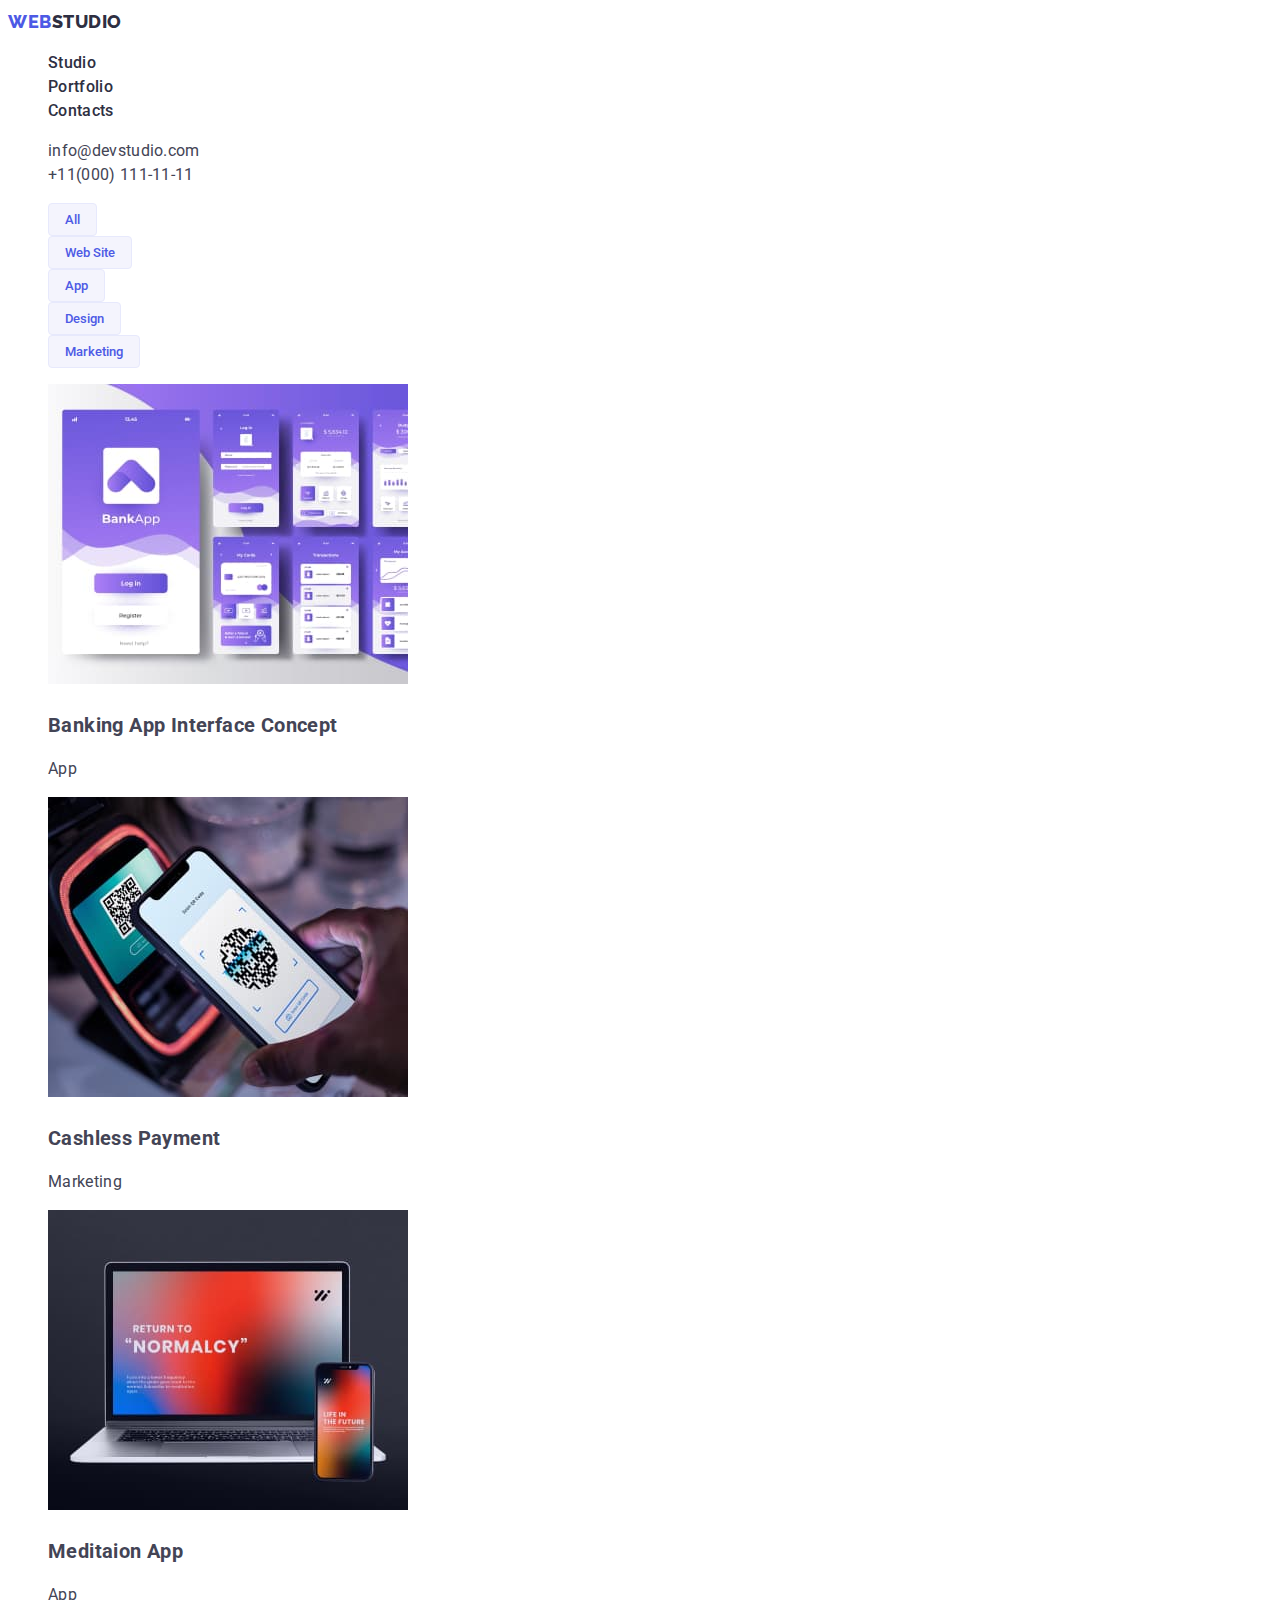
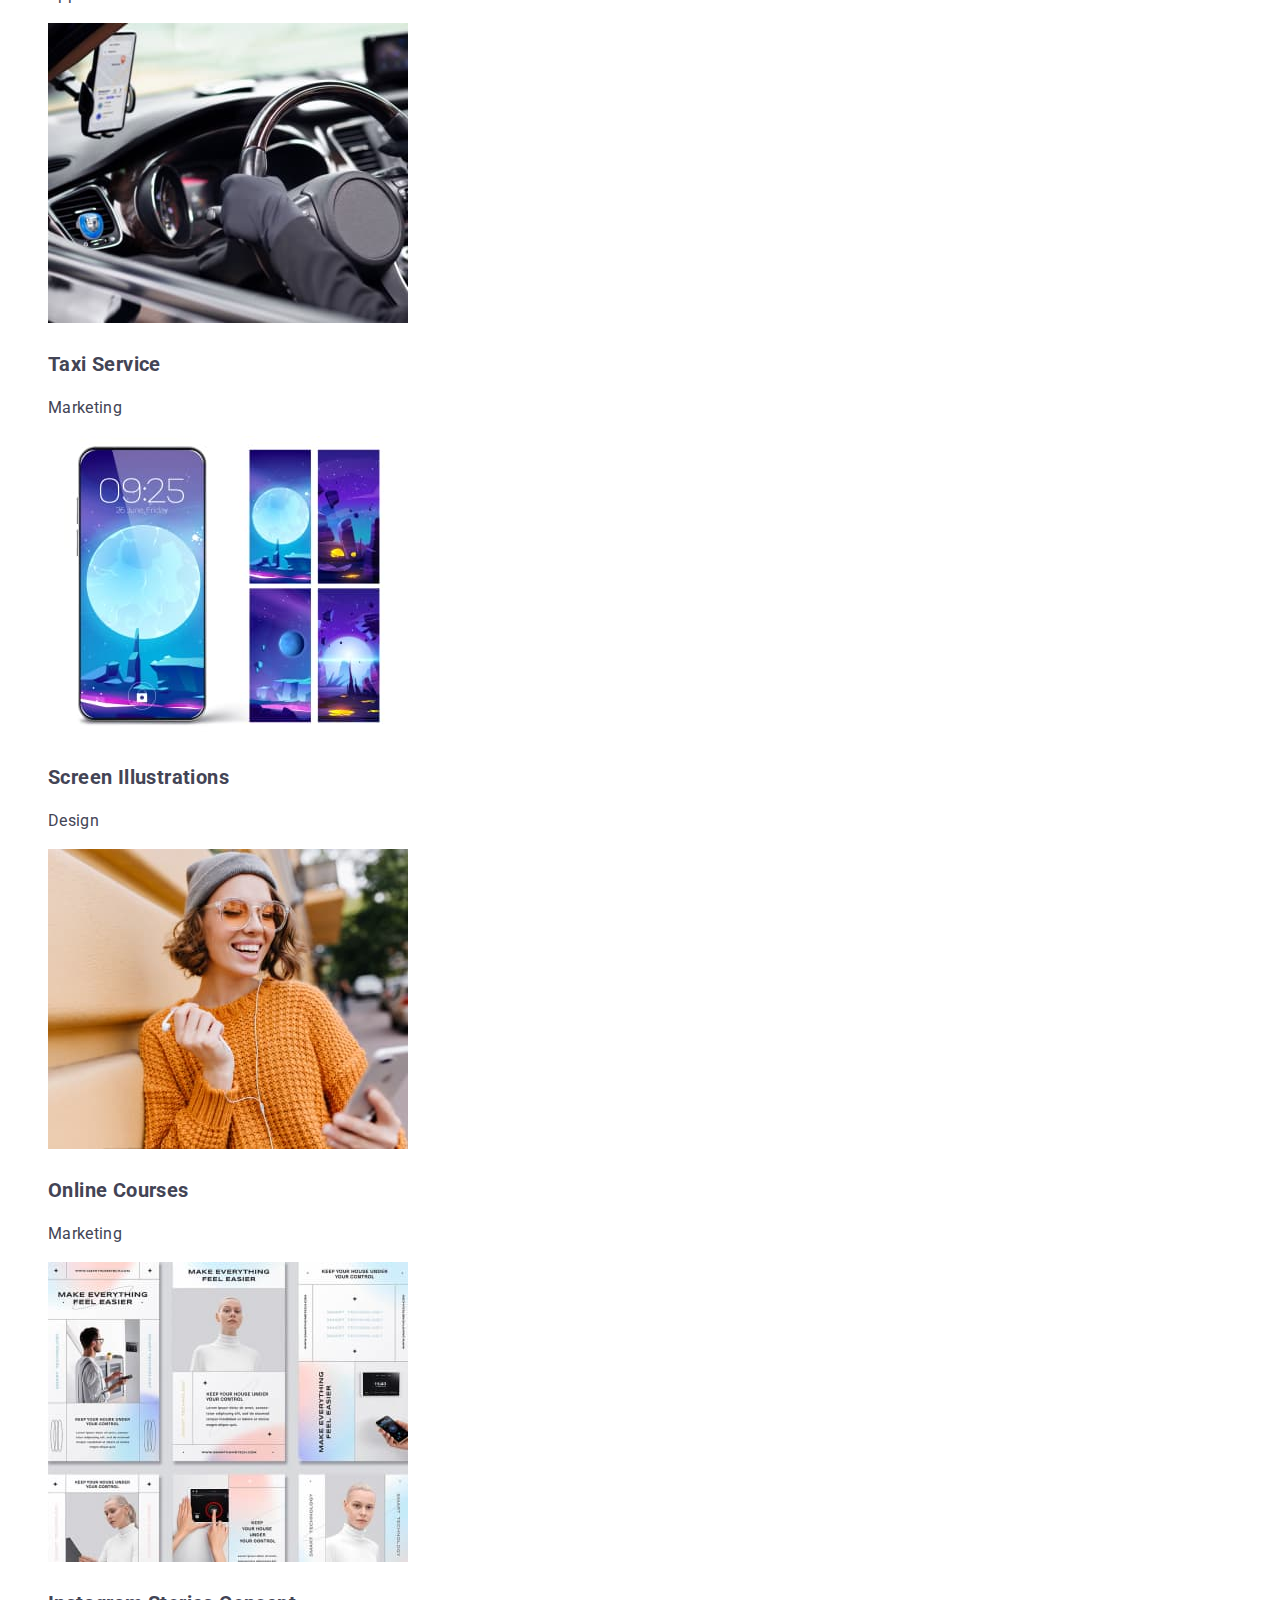
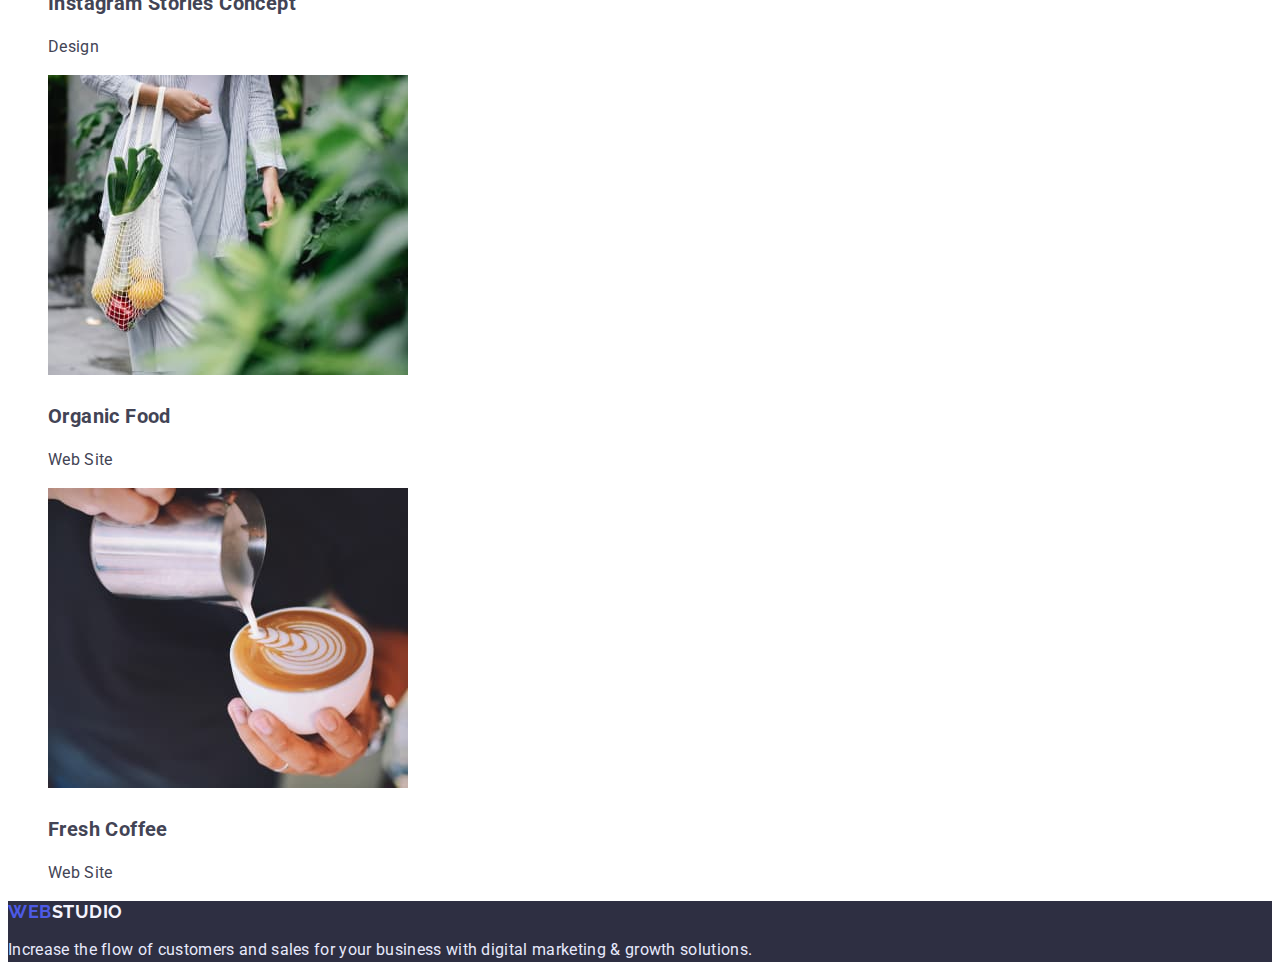
==== commit ea5d6e3c: "blackOut v.2.0" ====
--- a/portfolio.html
+++ b/portfolio.html
@@ -7,7 +7,7 @@
     <link rel="preconnect" href="https://fonts.googleapis.com" />
     <link rel="preconnect" href="https://fonts.gstatic.com" crossorigin />
     <link
-      href="https://fonts.googleapis.com/css2?family=Raleway:wght@700&family=Roboto:wght@400;500;700;900&display=swap"
+      href="https://fonts.googleapis.com/css2?family=Raleway:wght@800&family=Roboto:wght@400;500;700;900&display=swap"
       rel="stylesheet"
     />
     <link rel="stylesheet" href="./css/styles.css" />
--- a/css/styles.css
+++ b/css/styles.css
@@ -1,7 +1,9 @@
 :root {
   --page_header_bgr: #ffffff;
-  --logo_head_color: #4d5ae5;
-  --logo__accent: #2e2f42;
+  --body_color: #2e2f42;
+  --body_bgr: #FFFFFF;
+  --logo_head_color: #2e2f42;
+  --logo__accent: #4d5ae5;
   --menu_item_color: #2E2F42;;
   --contacts-links__link_color: #434455;
   --hero_bgr_color: #2e2f42;
@@ -9,10 +11,13 @@
   --hero__button_color: #ffffff;
   --hero__button_bgr: #4d5ae5;
   --title_color: #2E2F42;
+  --team_bgr: #F4F4FD;
+  --team_dscr: #FFFFFF;
   --description_color: #434455;
   --logo_footer_color: #f4f4fd;
   --menu__link_color: #2e2f42;
   --footer_bgr: #2e2f42;
+  --portfolio_bgr: #FFFFFF;
   --button_potrfolio_color: #4d5ae5;
   --button_portfolio_bgr: #f4f4fd;
   --description_footer_color: #E7E9FC;
@@ -25,19 +30,19 @@
 }
 body {
   font-family: "Roboto", sans-serif;
-  color: #2e2f42;
-  background-color: #e5e5e5;
+  color: var(--body_color);
+  /* background-color: var(--body_bgr); */
 }
 /* -----<Header------- */
 .page-header {
-  background: var(--page_header_bgr);
-  box-shadow: 0px 2px 1px rgba(46, 47, 66, 0.08),
-    0px 1px 1px rgba(46, 47, 66, 0.16), 0px 1px 6px rgba(46, 47, 66, 0.08);
+  background-color: var(--page_header_bgr);
+  /* box-shadow: 0px 2px 1px rgba(46, 47, 66, 0.08), */
+    /* 0px 1px 1px rgba(46, 47, 66, 0.16), 0px 1px 6px rgba(46, 47, 66, 0.08); */
 }
 /* ---Logo--- */
 .logo {
   font-family: "Raleway", sans-serif;
-  font-weight: 700;
+  font-weight: 800;
   font-size: 18px;
   line-height: 1.5;
   letter-spacing: 0.03em;
@@ -130,6 +135,12 @@
   clip-path: inset(50%);
   margin: -1px;
 }
+.team {
+  background-color: var(--team_bgr)
+}
+.team_dscr {
+  background-color: var(--team_dscr);
+}
 .subtitle {
   font-weight: 700;
   font-size: 20px;
@@ -152,6 +163,7 @@
   letter-spacing: 0.02em;
   text-transform: capitalize;
   color: var(--title_color);
+ 
 }
 
 /* ----FOOTER--- */
@@ -181,6 +193,9 @@
 }
 
 /* -----PORTFOLIO------ */
+.portfolio {
+  background-color: var(--portfolio_bgr);
+}
 .button {
   font-family: "Roboto", sans-serif;
   font-weight: 500;
@@ -189,6 +204,7 @@
   background: var(--button_portfolio_bgr);
   border: 1px solid #e7e9fc;
   border-radius: 4px;
+  cursor: pointer;
 }
 .button:hover,
 .hero__button:focus {
